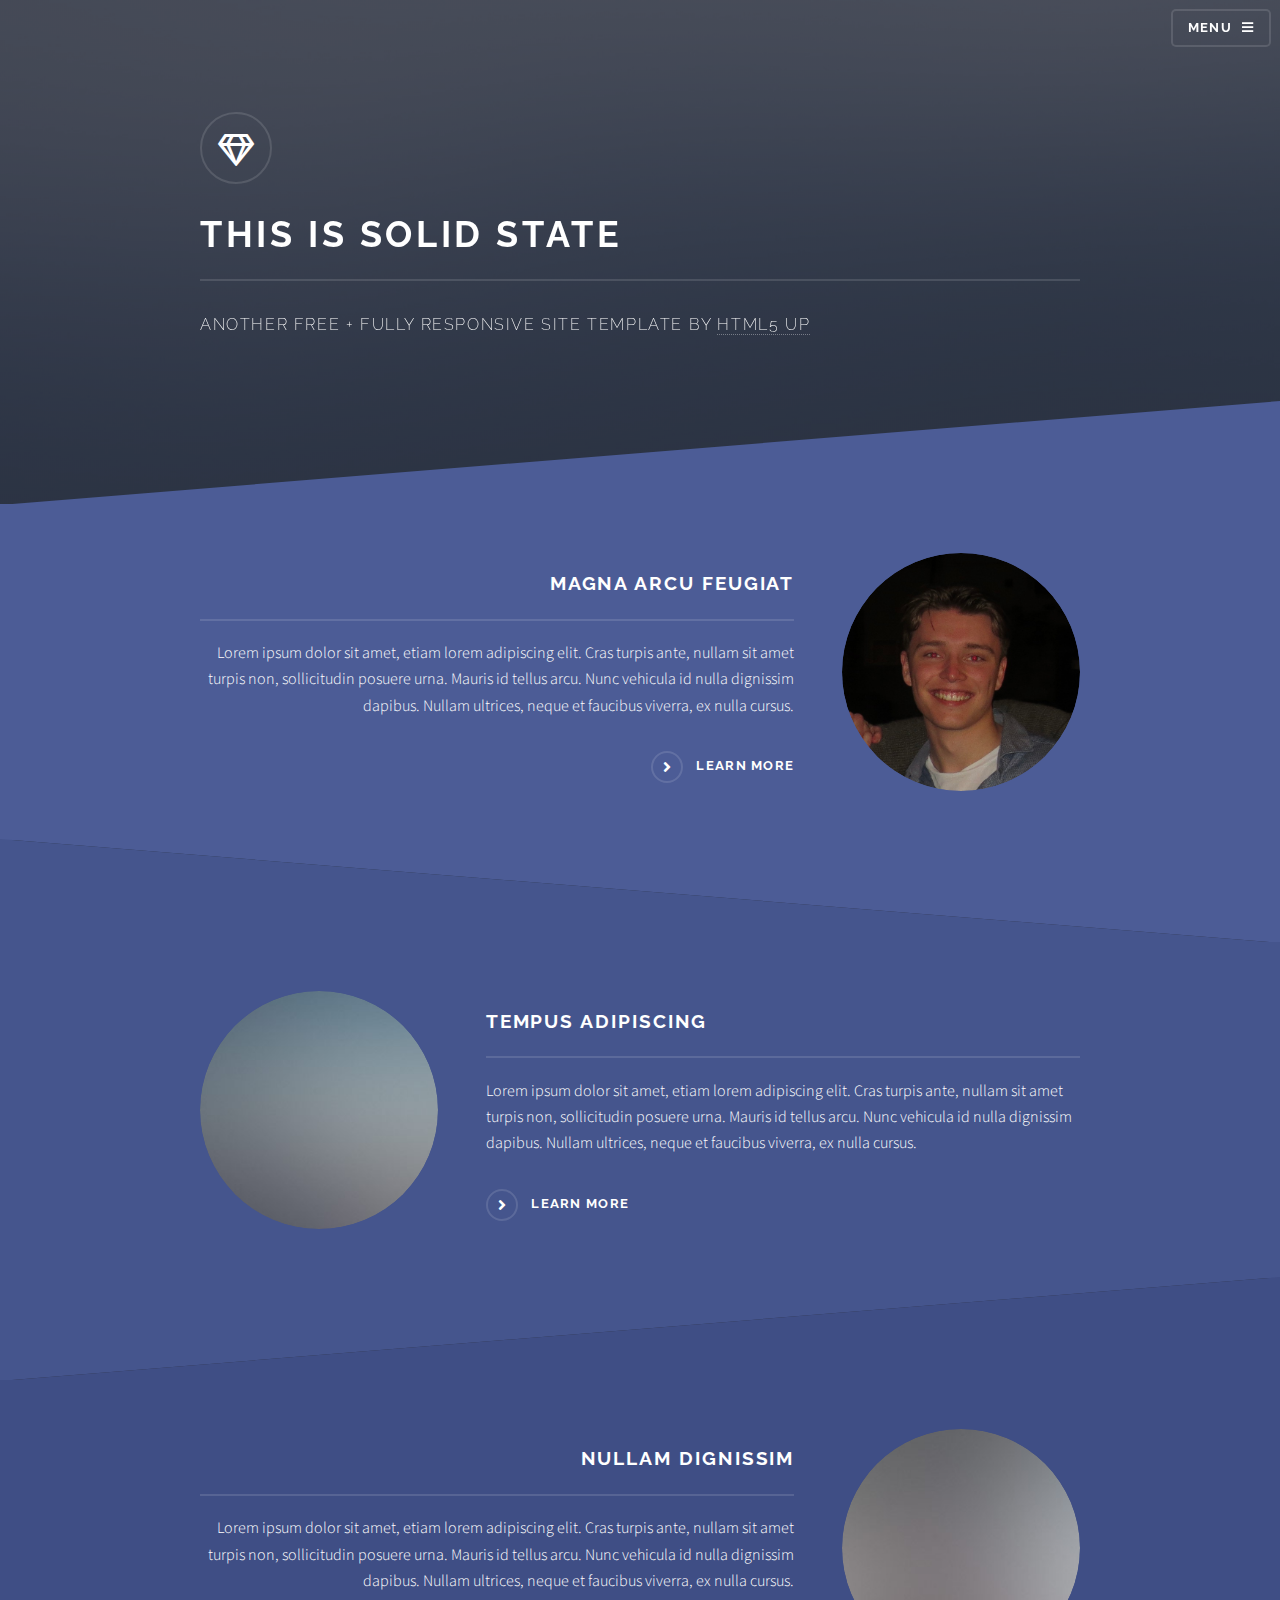
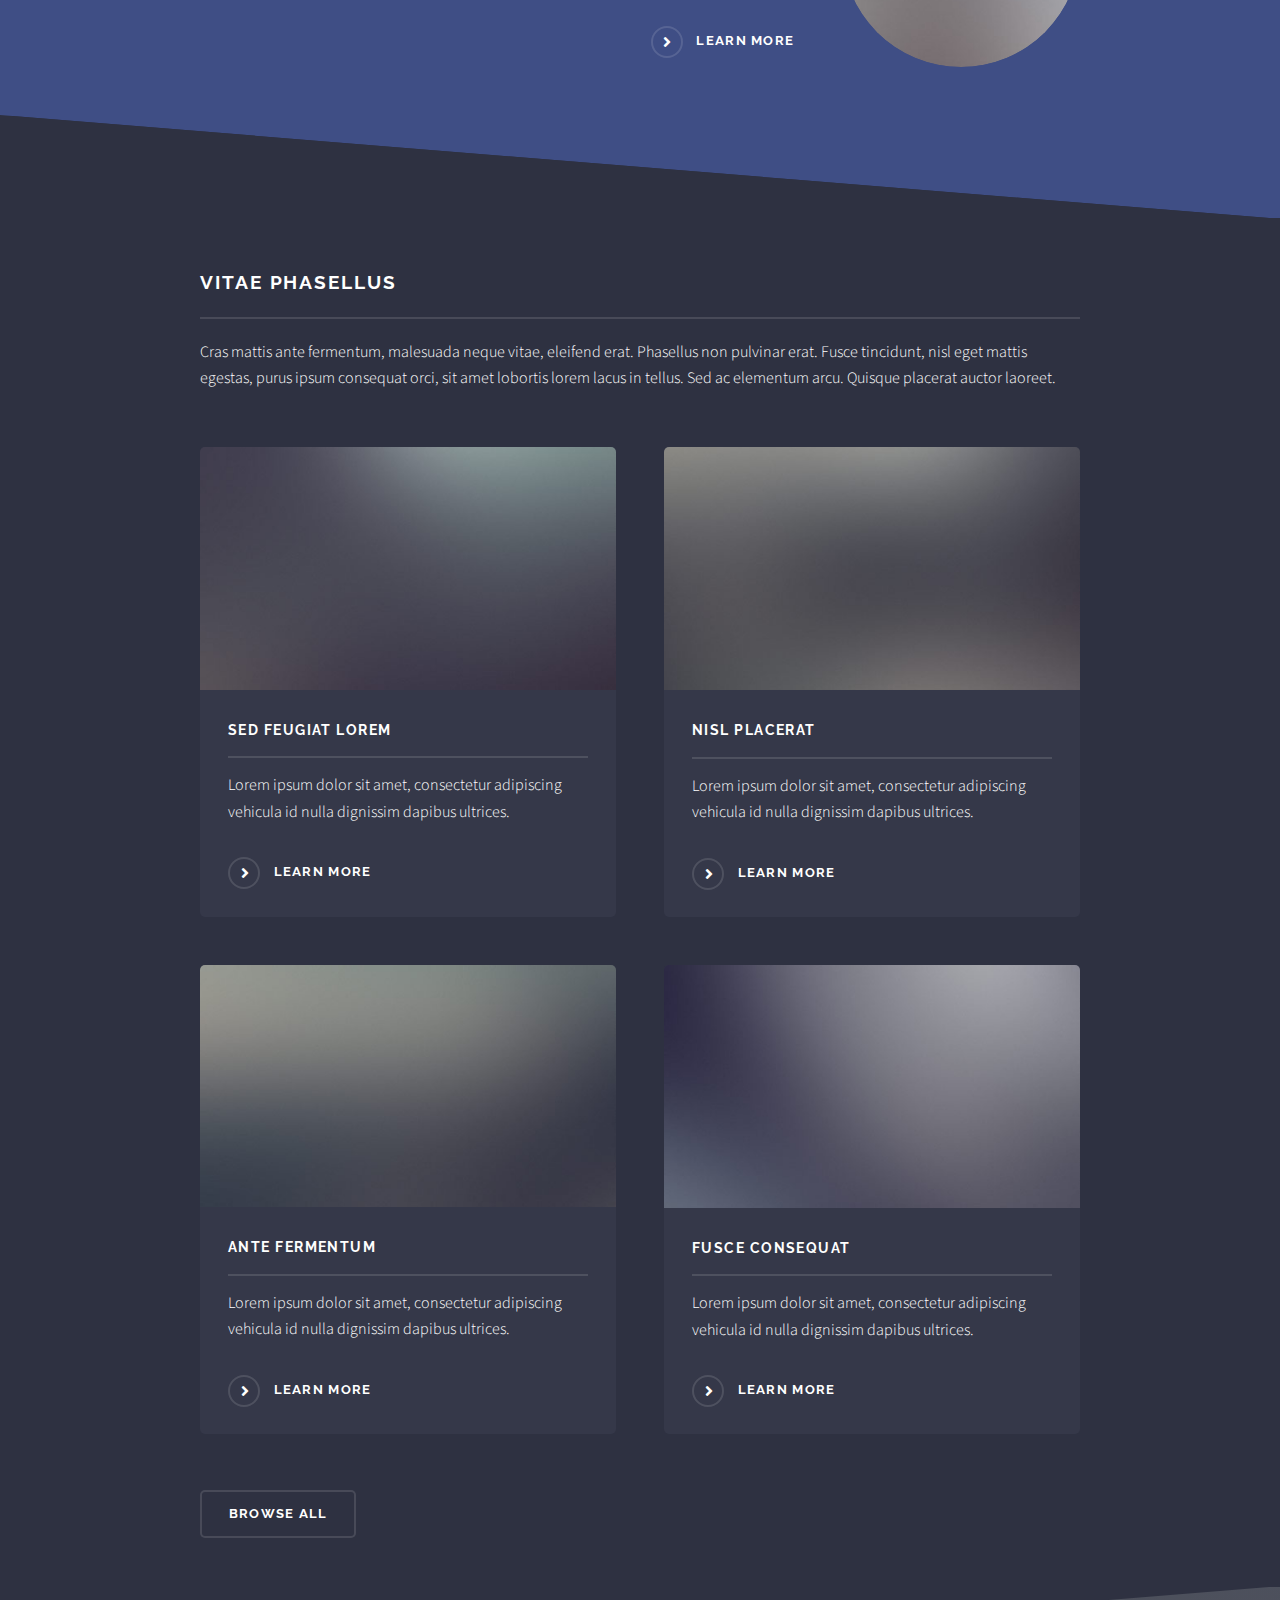
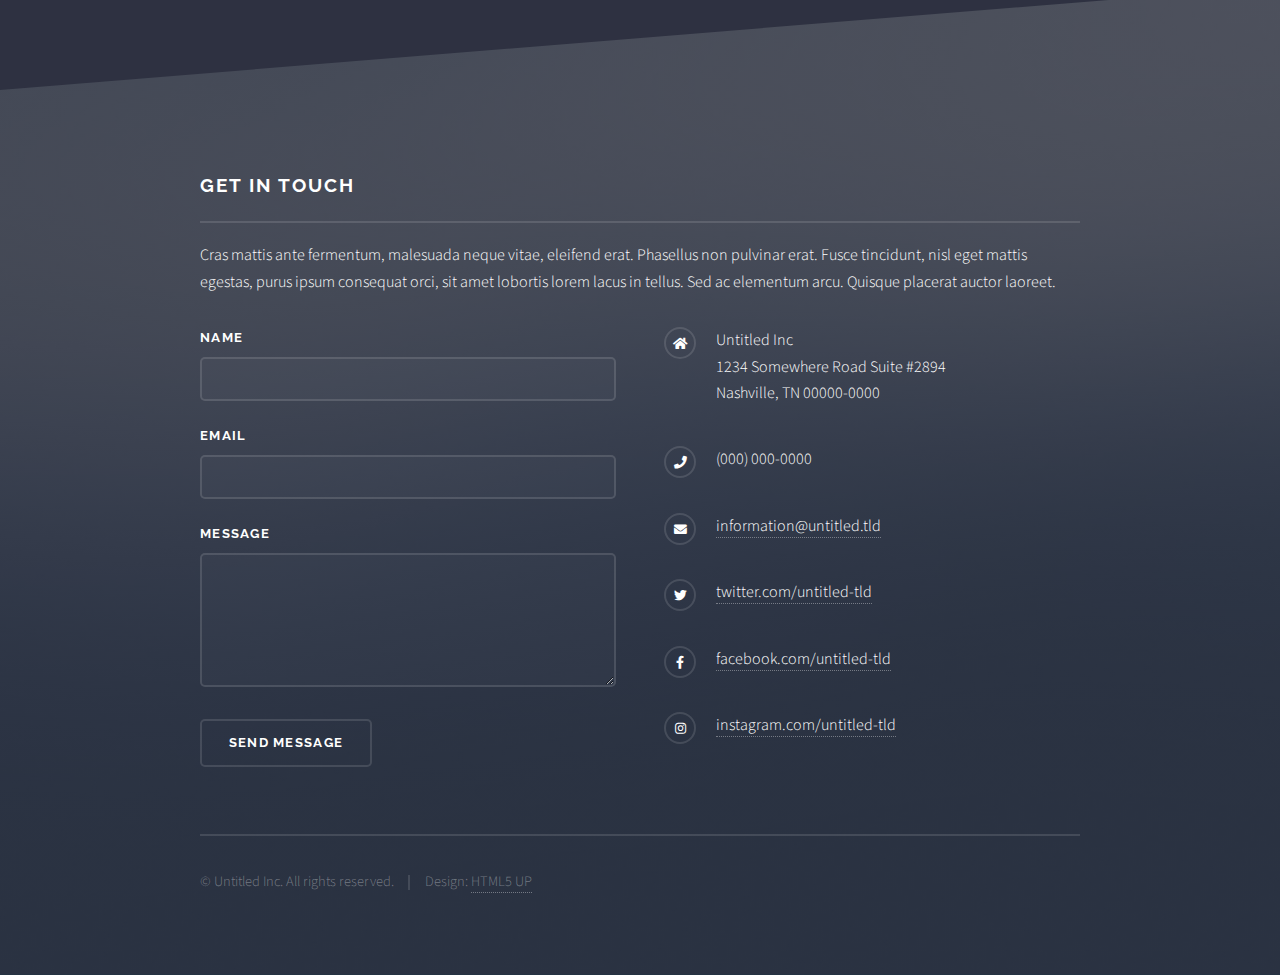
==== index.html @ ae00a033 "first commit" ====
<!DOCTYPE HTML>
<!--
	Solid State by HTML5 UP
	html5up.net | @ajlkn
	Free for personal and commercial use under the CCA 3.0 license (html5up.net/license)
-->
<html>
	<head>
		<title>Solid State by HTML5 UP</title>
		<meta charset="utf-8" />
		<meta name="viewport" content="width=device-width, initial-scale=1, user-scalable=no" />
		<link rel="stylesheet" href="assets/css/main.css" />
		<noscript><link rel="stylesheet" href="assets/css/noscript.css" /></noscript>
	</head>
	<body class="is-preload">

		<!-- Page Wrapper -->
			<div id="page-wrapper">

				<!-- Header -->
					<header id="header" class="alt">
						<h1><a href="index.html">Solid State</a></h1>
						<nav>
							<a href="#menu">Menu</a>
						</nav>
					</header>

				<!-- Menu -->
					<nav id="menu">
						<div class="inner">
							<h2>Menu</h2>
							<ul class="links">
								<li><a href="index.html">Home</a></li>
								<li><a href="generic.html">Generic</a></li>
								<li><a href="elements.html">Elements</a></li>
								<li><a href="#">Log In</a></li>
								<li><a href="#">Sign Up</a></li>
							</ul>
							<a href="#" class="close">Close</a>
						</div>
					</nav>

				<!-- Banner -->
					<section id="banner">
						<div class="inner">
							<div class="logo"><span class="icon fa-gem"></span></div>
							<h2>This is Solid State</h2>
							<p>Another free + fully responsive site template by <a href="http://html5up.net">HTML5 UP</a></p>
						</div>
					</section>

				<!-- Wrapper -->
					<section id="wrapper">

						<!-- One -->
							<section id="one" class="wrapper spotlight style1">
								<div class="inner">
									<a href="#" class="image"><img src="images/pic01.jpg" alt="" /></a>
									<div class="content">
										<h2 class="major">Magna arcu feugiat</h2>
										<p>Lorem ipsum dolor sit amet, etiam lorem adipiscing elit. Cras turpis ante, nullam sit amet turpis non, sollicitudin posuere urna. Mauris id tellus arcu. Nunc vehicula id nulla dignissim dapibus. Nullam ultrices, neque et faucibus viverra, ex nulla cursus.</p>
										<a href="#" class="special">Learn more</a>
									</div>
								</div>
							</section>

						<!-- Two -->
							<section id="two" class="wrapper alt spotlight style2">
								<div class="inner">
									<a href="#" class="image"><img src="images/pic02.jpg" alt="" /></a>
									<div class="content">
										<h2 class="major">Tempus adipiscing</h2>
										<p>Lorem ipsum dolor sit amet, etiam lorem adipiscing elit. Cras turpis ante, nullam sit amet turpis non, sollicitudin posuere urna. Mauris id tellus arcu. Nunc vehicula id nulla dignissim dapibus. Nullam ultrices, neque et faucibus viverra, ex nulla cursus.</p>
										<a href="#" class="special">Learn more</a>
									</div>
								</div>
							</section>

						<!-- Three -->
							<section id="three" class="wrapper spotlight style3">
								<div class="inner">
									<a href="#" class="image"><img src="images/pic03.jpg" alt="" /></a>
									<div class="content">
										<h2 class="major">Nullam dignissim</h2>
										<p>Lorem ipsum dolor sit amet, etiam lorem adipiscing elit. Cras turpis ante, nullam sit amet turpis non, sollicitudin posuere urna. Mauris id tellus arcu. Nunc vehicula id nulla dignissim dapibus. Nullam ultrices, neque et faucibus viverra, ex nulla cursus.</p>
										<a href="#" class="special">Learn more</a>
									</div>
								</div>
							</section>

						<!-- Four -->
							<section id="four" class="wrapper alt style1">
								<div class="inner">
									<h2 class="major">Vitae phasellus</h2>
									<p>Cras mattis ante fermentum, malesuada neque vitae, eleifend erat. Phasellus non pulvinar erat. Fusce tincidunt, nisl eget mattis egestas, purus ipsum consequat orci, sit amet lobortis lorem lacus in tellus. Sed ac elementum arcu. Quisque placerat auctor laoreet.</p>
									<section class="features">
										<article>
											<a href="#" class="image"><img src="images/pic04.jpg" alt="" /></a>
											<h3 class="major">Sed feugiat lorem</h3>
											<p>Lorem ipsum dolor sit amet, consectetur adipiscing vehicula id nulla dignissim dapibus ultrices.</p>
											<a href="#" class="special">Learn more</a>
										</article>
										<article>
											<a href="#" class="image"><img src="images/pic05.jpg" alt="" /></a>
											<h3 class="major">Nisl placerat</h3>
											<p>Lorem ipsum dolor sit amet, consectetur adipiscing vehicula id nulla dignissim dapibus ultrices.</p>
											<a href="#" class="special">Learn more</a>
										</article>
										<article>
											<a href="#" class="image"><img src="images/pic06.jpg" alt="" /></a>
											<h3 class="major">Ante fermentum</h3>
											<p>Lorem ipsum dolor sit amet, consectetur adipiscing vehicula id nulla dignissim dapibus ultrices.</p>
											<a href="#" class="special">Learn more</a>
										</article>
										<article>
											<a href="#" class="image"><img src="images/pic07.jpg" alt="" /></a>
											<h3 class="major">Fusce consequat</h3>
											<p>Lorem ipsum dolor sit amet, consectetur adipiscing vehicula id nulla dignissim dapibus ultrices.</p>
											<a href="#" class="special">Learn more</a>
										</article>
									</section>
									<ul class="actions">
										<li><a href="#" class="button">Browse All</a></li>
									</ul>
								</div>
							</section>

					</section>

				<!-- Footer -->
					<section id="footer">
						<div class="inner">
							<h2 class="major">Get in touch</h2>
							<p>Cras mattis ante fermentum, malesuada neque vitae, eleifend erat. Phasellus non pulvinar erat. Fusce tincidunt, nisl eget mattis egestas, purus ipsum consequat orci, sit amet lobortis lorem lacus in tellus. Sed ac elementum arcu. Quisque placerat auctor laoreet.</p>
							<form method="post" action="#">
								<div class="fields">
									<div class="field">
										<label for="name">Name</label>
										<input type="text" name="name" id="name" />
									</div>
									<div class="field">
										<label for="email">Email</label>
										<input type="email" name="email" id="email" />
									</div>
									<div class="field">
										<label for="message">Message</label>
										<textarea name="message" id="message" rows="4"></textarea>
									</div>
								</div>
								<ul class="actions">
									<li><input type="submit" value="Send Message" /></li>
								</ul>
							</form>
							<ul class="contact">
								<li class="icon solid fa-home">
									Untitled Inc<br />
									1234 Somewhere Road Suite #2894<br />
									Nashville, TN 00000-0000
								</li>
								<li class="icon solid fa-phone">(000) 000-0000</li>
								<li class="icon solid fa-envelope"><a href="#">information@untitled.tld</a></li>
								<li class="icon brands fa-twitter"><a href="#">twitter.com/untitled-tld</a></li>
								<li class="icon brands fa-facebook-f"><a href="#">facebook.com/untitled-tld</a></li>
								<li class="icon brands fa-instagram"><a href="#">instagram.com/untitled-tld</a></li>
							</ul>
							<ul class="copyright">
								<li>&copy; Untitled Inc. All rights reserved.</li><li>Design: <a href="http://html5up.net">HTML5 UP</a></li>
							</ul>
						</div>
					</section>

			</div>

		<!-- Scripts -->
			<script src="assets/js/jquery.min.js"></script>
			<script src="assets/js/jquery.scrollex.min.js"></script>
			<script src="assets/js/browser.min.js"></script>
			<script src="assets/js/breakpoints.min.js"></script>
			<script src="assets/js/util.js"></script>
			<script src="assets/js/main.js"></script>

	</body>
</html>
---- assets/css/main.css ----
@import url(fontawesome-all.min.css);
@import url("https://fonts.googleapis.com/css?family=Raleway:200,700|Source+Sans+Pro:300,600,300italic,600italic");

/*
	Solid State by HTML5 UP
	html5up.net | @ajlkn
	Free for personal and commercial use under the CCA 3.0 license (html5up.net/license)
*/

html, body, div, span, applet, object,
iframe, h1, h2, h3, h4, h5, h6, p, blockquote,
pre, a, abbr, acronym, address, big, cite,
code, del, dfn, em, img, ins, kbd, q, s, samp,
small, strike, strong, sub, sup, tt, var, b,
u, i, center, dl, dt, dd, ol, ul, li, fieldset,
form, label, legend, table, caption, tbody,
tfoot, thead, tr, th, td, article, aside,
canvas, details, embed, figure, figcaption,
footer, header, hgroup, menu, nav, output, ruby,
section, summary, time, mark, audio, video {
	margin: 0;
	padding: 0;
	border: 0;
	font-size: 100%;
	font: inherit;
	vertical-align: baseline;}

article, aside, details, figcaption, figure,
footer, header, hgroup, menu, nav, section {
	display: block;}

body {
	line-height: 1;
}

ol, ul {
	list-style: none;
}

blockquote, q {
	quotes: none;
}

	blockquote:before, blockquote:after, q:before, q:after {
		content: '';
		content: none;
	}

table {
	border-collapse: collapse;
	border-spacing: 0;
}

body {
	-webkit-text-size-adjust: none;
}

mark {
	background-color: transparent;
	color: inherit;
}

input::-moz-focus-inner {
	border: 0;
	padding: 0;
}

input, select, textarea {
	-moz-appearance: none;
	-webkit-appearance: none;
	-ms-appearance: none;
	appearance: none;
}

/* Basic */

	@-ms-viewport {
		width: device-width;
	}

	body {
		-ms-overflow-style: scrollbar;
	}

	@media screen and (max-width: 480px) {

		html, body {
			min-width: 320px;
		}

	}

	html {
		box-sizing: border-box;
	}

	*, *:before, *:after {
		box-sizing: inherit;
	}

	body {
		background-color: #2e3141;
		background-image: linear-gradient(to top, rgba(46, 49, 65, 0.8), rgba(46, 49, 65, 0.8)), url("../../images/bg.jpg");
		background-size: auto, cover;
		background-attachment: fixed, fixed;
		background-position: center, center;
	}

		body.is-preload *, body.is-preload *:before, body.is-preload *:after {
			-moz-animation: none !important;
			-webkit-animation: none !important;
			-ms-animation: none !important;
			animation: none !important;
			-moz-transition: none !important;
			-webkit-transition: none !important;
			-ms-transition: none !important;
			transition: none !important;
		}

/* Type */

	body, input, select, textarea {
		color: #ffffff;
		font-family: "Source Sans Pro", Helvetica, sans-serif;
		font-size: 16.5pt;
		font-weight: 300;
		line-height: 1.65;
	}

		@media screen and (max-width: 1680px) {

			body, input, select, textarea {
				font-size: 13pt;
			}

		}

		@media screen and (max-width: 1280px) {

			body, input, select, textarea {
				font-size: 12pt;
			}

		}

		@media screen and (max-width: 980px) {

			body, input, select, textarea {
				font-size: 12pt;
			}

		}

		@media screen and (max-width: 736px) {

			body, input, select, textarea {
				font-size: 12pt;
			}

		}

		@media screen and (max-width: 480px) {

			body, input, select, textarea {
				font-size: 12pt;
			}

		}

	a {
		-moz-transition: color 0.2s ease-in-out, border-bottom-color 0.2s ease-in-out;
		-webkit-transition: color 0.2s ease-in-out, border-bottom-color 0.2s ease-in-out;
		-ms-transition: color 0.2s ease-in-out, border-bottom-color 0.2s ease-in-out;
		transition: color 0.2s ease-in-out, border-bottom-color 0.2s ease-in-out;
		border-bottom: dotted 1px rgba(255, 255, 255, 0.35);
		color: #ffffff;
		text-decoration: none;
	}

		a:hover {
			border-bottom-color: transparent;
			color: #ffffff !important;
		}

		a.special:not(.button) {
			text-decoration: none;
			border-bottom: 0;
			display: block;
			font-family: Raleway, Helvetica, sans-serif;
			font-size: 0.8em;
			font-weight: 700;
			letter-spacing: 0.1em;
			margin: 0 0 2em 0;
			text-transform: uppercase;
		}

			a.special:not(.button):before {
				-moz-osx-font-smoothing: grayscale;
				-webkit-font-smoothing: antialiased;
				display: inline-block;
				font-style: normal;
				font-variant: normal;
				text-rendering: auto;
				line-height: 1;
				text-transform: none !important;
				font-family: 'Font Awesome 5 Free';
				font-weight: 900;
			}

			a.special:not(.button):before {
				-moz-transition: background-color 0.2s ease-in-out;
				-webkit-transition: background-color 0.2s ease-in-out;
				-ms-transition: background-color 0.2s ease-in-out;
				transition: background-color 0.2s ease-in-out;
				border-radius: 100%;
				border: solid 2px rgba(255, 255, 255, 0.125);
				content: '\f105';
				display: inline-block;
				font-size: 1.25em;
				height: 2em;
				line-height: 1.75em;
				margin-right: 0.85em;
				text-align: center;
				text-indent: 0.15em;
				vertical-align: middle;
				width: 2em;
			}

			a.special:not(.button):hover:before {
				background-color: rgba(255, 255, 255, 0.025);
			}

			a.special:not(.button):active:before {
				background-color: rgba(255, 255, 255, 0.075);
			}

	strong, b {
		color: #ffffff;
		font-weight: 600;
	}

	em, i {
		font-style: italic;
	}

	p {
		margin: 0 0 2em 0;
	}

	h1, h2, h3, h4, h5, h6 {
		color: #ffffff;
		font-family: Raleway, Helvetica, sans-serif;
		font-weight: 700;
		letter-spacing: 0.1em;
		margin: 0 0 1em 0;
		text-transform: uppercase;
	}

		h1 a, h2 a, h3 a, h4 a, h5 a, h6 a {
			color: inherit;
			text-decoration: none;
			border-bottom: 0;
		}

		h1 span, h2 span, h3 span, h4 span, h5 span, h6 span {
			font-weight: 200;
		}

		h1.major, h2.major, h3.major, h4.major, h5.major, h6.major {
			padding-bottom: 1em;
			border-bottom: solid 2px rgba(255, 255, 255, 0.125);
		}

	h2 {
		font-size: 1.2em;
	}

	h3 {
		font-size: 0.9em;
	}

	h4 {
		font-size: 0.7em;
	}

	h5 {
		font-size: 0.7em;
	}

	h6 {
		font-size: 0.7em;
	}

	@media screen and (max-width: 736px) {

		h2 {
			font-size: 1em;
		}

		h3 {
			font-size: 0.8em;
		}

	}

	sub {
		font-size: 0.8em;
		position: relative;
		top: 0.5em;
	}

	sup {
		font-size: 0.8em;
		position: relative;
		top: -0.5em;
	}

	blockquote {
		border-left: solid 4px rgba(255, 255, 255, 0.125);
		font-style: italic;
		margin: 0 0 2em 0;
		padding: 0.5em 0 0.5em 2em;
	}

	code {
		background: rgba(255, 255, 255, 0.025);
		border-radius: 5px;
		border: solid 2px rgba(255, 255, 255, 0.125);
		font-family: "Courier New", monospace;
		font-size: 0.9em;
		margin: 0 0.25em;
		padding: 0.25em 0.65em;
	}

	pre {
		-webkit-overflow-scrolling: touch;
		font-family: "Courier New", monospace;
		font-size: 0.9em;
		margin: 0 0 2em 0;
	}

		pre code {
			display: block;
			line-height: 1.75em;
			padding: 1em 1.5em;
			overflow-x: auto;
		}

	hr {
		border: 0;
		border-bottom: solid 2px rgba(255, 255, 255, 0.125);
		margin: 2.5em 0;
	}

		hr.major {
			margin: 4em 0;
		}

	.align-left {
		text-align: left;
	}

	.align-center {
		text-align: center;
	}

	.align-right {
		text-align: right;
	}

/* Row */

	.row {
		display: flex;
		flex-wrap: wrap;
		box-sizing: border-box;
		align-items: stretch;
	}

		.row > * {
			box-sizing: border-box;
		}

		.row.gtr-uniform > * > :last-child {
			margin-bottom: 0;
		}

		.row.aln-left {
			justify-content: flex-start;
		}

		.row.aln-center {
			justify-content: center;
		}

		.row.aln-right {
			justify-content: flex-end;
		}

		.row.aln-top {
			align-items: flex-start;
		}

		.row.aln-middle {
			align-items: center;
		}

		.row.aln-bottom {
			align-items: flex-end;
		}

		.row > .imp {
			order: -1;
		}

		.row > .col-1 {
			width: 8.33333%;
		}

		.row > .off-1 {
			margin-left: 8.33333%;
		}

		.row > .col-2 {
			width: 16.66667%;
		}

		.row > .off-2 {
			margin-left: 16.66667%;
		}

		.row > .col-3 {
			width: 25%;
		}

		.row > .off-3 {
			margin-left: 25%;
		}

		.row > .col-4 {
			width: 33.33333%;
		}

		.row > .off-4 {
			margin-left: 33.33333%;
		}

		.row > .col-5 {
			width: 41.66667%;
		}

		.row > .off-5 {
			margin-left: 41.66667%;
		}

		.row > .col-6 {
			width: 50%;
		}

		.row > .off-6 {
			margin-left: 50%;
		}

		.row > .col-7 {
			width: 58.33333%;
		}

		.row > .off-7 {
			margin-left: 58.33333%;
		}

		.row > .col-8 {
			width: 66.66667%;
		}

		.row > .off-8 {
			margin-left: 66.66667%;
		}

		.row > .col-9 {
			width: 75%;
		}

		.row > .off-9 {
			margin-left: 75%;
		}

		.row > .col-10 {
			width: 83.33333%;
		}

		.row > .off-10 {
			margin-left: 83.33333%;
		}

		.row > .col-11 {
			width: 91.66667%;
		}

		.row > .off-11 {
			margin-left: 91.66667%;
		}

		.row > .col-12 {
			width: 100%;
		}

		.row > .off-12 {
			margin-left: 100%;
		}

		.row.gtr-0 {
			margin-top: 0;
			margin-left: 0em;
		}

			.row.gtr-0 > * {
				padding: 0 0 0 0em;
			}

			.row.gtr-0.gtr-uniform {
				margin-top: 0em;
			}

				.row.gtr-0.gtr-uniform > * {
					padding-top: 0em;
				}

		.row.gtr-25 {
			margin-top: 0;
			margin-left: -0.4375em;
		}

			.row.gtr-25 > * {
				padding: 0 0 0 0.4375em;
			}

			.row.gtr-25.gtr-uniform {
				margin-top: -0.4375em;
			}

				.row.gtr-25.gtr-uniform > * {
					padding-top: 0.4375em;
				}

		.row.gtr-50 {
			margin-top: 0;
			margin-left: -0.875em;
		}

			.row.gtr-50 > * {
				padding: 0 0 0 0.875em;
			}

			.row.gtr-50.gtr-uniform {
				margin-top: -0.875em;
			}

				.row.gtr-50.gtr-uniform > * {
					padding-top: 0.875em;
				}

		.row {
			margin-top: 0;
			margin-left: -1.75em;
		}

			.row > * {
				padding: 0 0 0 1.75em;
			}

			.row.gtr-uniform {
				margin-top: -1.75em;
			}

				.row.gtr-uniform > * {
					padding-top: 1.75em;
				}

		.row.gtr-150 {
			margin-top: 0;
			margin-left: -2.625em;
		}

			.row.gtr-150 > * {
				padding: 0 0 0 2.625em;
			}

			.row.gtr-150.gtr-uniform {
				margin-top: -2.625em;
			}

				.row.gtr-150.gtr-uniform > * {
					padding-top: 2.625em;
				}

		.row.gtr-200 {
			margin-top: 0;
			margin-left: -3.5em;
		}

			.row.gtr-200 > * {
				padding: 0 0 0 3.5em;
			}

			.row.gtr-200.gtr-uniform {
				margin-top: -3.5em;
			}

				.row.gtr-200.gtr-uniform > * {
					padding-top: 3.5em;
				}

		@media screen and (max-width: 1680px) {

			.row {
				display: flex;
				flex-wrap: wrap;
				box-sizing: border-box;
				align-items: stretch;
			}

				.row > * {
					box-sizing: border-box;
				}

				.row.gtr-uniform > * > :last-child {
					margin-bottom: 0;
				}

				.row.aln-left {
					justify-content: flex-start;
				}

				.row.aln-center {
					justify-content: center;
				}

				.row.aln-right {
					justify-content: flex-end;
				}

				.row.aln-top {
					align-items: flex-start;
				}

				.row.aln-middle {
					align-items: center;
				}

				.row.aln-bottom {
					align-items: flex-end;
				}

				.row > .imp-xlarge {
					order: -1;
				}

				.row > .col-1-xlarge {
					width: 8.33333%;
				}

				.row > .off-1-xlarge {
					margin-left: 8.33333%;
				}

				.row > .col-2-xlarge {
					width: 16.66667%;
				}

				.row > .off-2-xlarge {
					margin-left: 16.66667%;
				}

				.row > .col-3-xlarge {
					width: 25%;
				}

				.row > .off-3-xlarge {
					margin-left: 25%;
				}

				.row > .col-4-xlarge {
					width: 33.33333%;
				}

				.row > .off-4-xlarge {
					margin-left: 33.33333%;
				}

				.row > .col-5-xlarge {
					width: 41.66667%;
				}

				.row > .off-5-xlarge {
					margin-left: 41.66667%;
				}

				.row > .col-6-xlarge {
					width: 50%;
				}

				.row > .off-6-xlarge {
					margin-left: 50%;
				}

				.row > .col-7-xlarge {
					width: 58.33333%;
				}

				.row > .off-7-xlarge {
					margin-left: 58.33333%;
				}

				.row > .col-8-xlarge {
					width: 66.66667%;
				}

				.row > .off-8-xlarge {
					margin-left: 66.66667%;
				}

				.row > .col-9-xlarge {
					width: 75%;
				}

				.row > .off-9-xlarge {
					margin-left: 75%;
				}

				.row > .col-10-xlarge {
					width: 83.33333%;
				}

				.row > .off-10-xlarge {
					margin-left: 83.33333%;
				}

				.row > .col-11-xlarge {
					width: 91.66667%;
				}

				.row > .off-11-xlarge {
					margin-left: 91.66667%;
				}

				.row > .col-12-xlarge {
					width: 100%;
				}

				.row > .off-12-xlarge {
					margin-left: 100%;
				}

				.row.gtr-0 {
					margin-top: 0;
					margin-left: 0em;
				}

					.row.gtr-0 > * {
						padding: 0 0 0 0em;
					}

					.row.gtr-0.gtr-uniform {
						margin-top: 0em;
					}

						.row.gtr-0.gtr-uniform > * {
							padding-top: 0em;
						}

				.row.gtr-25 {
					margin-top: 0;
					margin-left: -0.4375em;
				}

					.row.gtr-25 > * {
						padding: 0 0 0 0.4375em;
					}

					.row.gtr-25.gtr-uniform {
						margin-top: -0.4375em;
					}

						.row.gtr-25.gtr-uniform > * {
							padding-top: 0.4375em;
						}

				.row.gtr-50 {
					margin-top: 0;
					margin-left: -0.875em;
				}

					.row.gtr-50 > * {
						padding: 0 0 0 0.875em;
					}

					.row.gtr-50.gtr-uniform {
						margin-top: -0.875em;
					}

						.row.gtr-50.gtr-uniform > * {
							padding-top: 0.875em;
						}

				.row {
					margin-top: 0;
					margin-left: -1.75em;
				}

					.row > * {
						padding: 0 0 0 1.75em;
					}

					.row.gtr-uniform {
						margin-top: -1.75em;
					}

						.row.gtr-uniform > * {
							padding-top: 1.75em;
						}

				.row.gtr-150 {
					margin-top: 0;
					margin-left: -2.625em;
				}

					.row.gtr-150 > * {
						padding: 0 0 0 2.625em;
					}

					.row.gtr-150.gtr-uniform {
						margin-top: -2.625em;
					}

						.row.gtr-150.gtr-uniform > * {
							padding-top: 2.625em;
						}

				.row.gtr-200 {
					margin-top: 0;
					margin-left: -3.5em;
				}

					.row.gtr-200 > * {
						padding: 0 0 0 3.5em;
					}

					.row.gtr-200.gtr-uniform {
						margin-top: -3.5em;
					}

						.row.gtr-200.gtr-uniform > * {
							padding-top: 3.5em;
						}

		}

		@media screen and (max-width: 1280px) {

			.row {
				display: flex;
				flex-wrap: wrap;
				box-sizing: border-box;
				align-items: stretch;
			}

				.row > * {
					box-sizing: border-box;
				}

				.row.gtr-uniform > * > :last-child {
					margin-bottom: 0;
				}

				.row.aln-left {
					justify-content: flex-start;
				}

				.row.aln-center {
					justify-content: center;
				}

				.row.aln-right {
					justify-content: flex-end;
				}

				.row.aln-top {
					align-items: flex-start;
				}

				.row.aln-middle {
					align-items: center;
				}

				.row.aln-bottom {
					align-items: flex-end;
				}

				.row > .imp-large {
					order: -1;
				}

				.row > .col-1-large {
					width: 8.33333%;
				}

				.row > .off-1-large {
					margin-left: 8.33333%;
				}

				.row > .col-2-large {
					width: 16.66667%;
				}

				.row > .off-2-large {
					margin-left: 16.66667%;
				}

				.row > .col-3-large {
					width: 25%;
				}

				.row > .off-3-large {
					margin-left: 25%;
				}

				.row > .col-4-large {
					width: 33.33333%;
				}

				.row > .off-4-large {
					margin-left: 33.33333%;
				}

				.row > .col-5-large {
					width: 41.66667%;
				}

				.row > .off-5-large {
					margin-left: 41.66667%;
				}

				.row > .col-6-large {
					width: 50%;
				}

				.row > .off-6-large {
					margin-left: 50%;
				}

				.row > .col-7-large {
					width: 58.33333%;
				}

				.row > .off-7-large {
					margin-left: 58.33333%;
				}

				.row > .col-8-large {
					width: 66.66667%;
				}

				.row > .off-8-large {
					margin-left: 66.66667%;
				}

				.row > .col-9-large {
					width: 75%;
				}

				.row > .off-9-large {
					margin-left: 75%;
				}

				.row > .col-10-large {
					width: 83.33333%;
				}

				.row > .off-10-large {
					margin-left: 83.33333%;
				}

				.row > .col-11-large {
					width: 91.66667%;
				}

				.row > .off-11-large {
					margin-left: 91.66667%;
				}

				.row > .col-12-large {
					width: 100%;
				}

				.row > .off-12-large {
					margin-left: 100%;
				}

				.row.gtr-0 {
					margin-top: 0;
					margin-left: 0em;
				}

					.row.gtr-0 > * {
						padding: 0 0 0 0em;
					}

					.row.gtr-0.gtr-uniform {
						margin-top: 0em;
					}

						.row.gtr-0.gtr-uniform > * {
							padding-top: 0em;
						}

				.row.gtr-25 {
					margin-top: 0;
					margin-left: -0.4375em;
				}

					.row.gtr-25 > * {
						padding: 0 0 0 0.4375em;
					}

					.row.gtr-25.gtr-uniform {
						margin-top: -0.4375em;
					}

						.row.gtr-25.gtr-uniform > * {
							padding-top: 0.4375em;
						}

				.row.gtr-50 {
					margin-top: 0;
					margin-left: -0.875em;
				}

					.row.gtr-50 > * {
						padding: 0 0 0 0.875em;
					}

					.row.gtr-50.gtr-uniform {
						margin-top: -0.875em;
					}

						.row.gtr-50.gtr-uniform > * {
							padding-top: 0.875em;
						}

				.row {
					margin-top: 0;
					margin-left: -1.75em;
				}

					.row > * {
						padding: 0 0 0 1.75em;
					}

					.row.gtr-uniform {
						margin-top: -1.75em;
					}

						.row.gtr-uniform > * {
							padding-top: 1.75em;
						}

				.row.gtr-150 {
					margin-top: 0;
					margin-left: -2.625em;
				}

					.row.gtr-150 > * {
						padding: 0 0 0 2.625em;
					}

					.row.gtr-150.gtr-uniform {
						margin-top: -2.625em;
					}

						.row.gtr-150.gtr-uniform > * {
							padding-top: 2.625em;
						}

				.row.gtr-200 {
					margin-top: 0;
					margin-left: -3.5em;
				}

					.row.gtr-200 > * {
						padding: 0 0 0 3.5em;
					}

					.row.gtr-200.gtr-uniform {
						margin-top: -3.5em;
					}

						.row.gtr-200.gtr-uniform > * {
							padding-top: 3.5em;
						}

		}

		@media screen and (max-width: 980px) {

			.row {
				display: flex;
				flex-wrap: wrap;
				box-sizing: border-box;
				align-items: stretch;
			}

				.row > * {
					box-sizing: border-box;
				}

				.row.gtr-uniform > * > :last-child {
					margin-bottom: 0;
				}

				.row.aln-left {
					justify-content: flex-start;
				}

				.row.aln-center {
					justify-content: center;
				}

				.row.aln-right {
					justify-content: flex-end;
				}

				.row.aln-top {
					align-items: flex-start;
				}

				.row.aln-middle {
					align-items: center;
				}

				.row.aln-bottom {
					align-items: flex-end;
				}

				.row > .imp-medium {
					order: -1;
				}

				.row > .col-1-medium {
					width: 8.33333%;
				}

				.row > .off-1-medium {
					margin-left: 8.33333%;
				}

				.row > .col-2-medium {
					width: 16.66667%;
				}

				.row > .off-2-medium {
					margin-left: 16.66667%;
				}

				.row > .col-3-medium {
					width: 25%;
				}

				.row > .off-3-medium {
					margin-left: 25%;
				}

				.row > .col-4-medium {
					width: 33.33333%;
				}

				.row > .off-4-medium {
					margin-left: 33.33333%;
				}

				.row > .col-5-medium {
					width: 41.66667%;
				}

				.row > .off-5-medium {
					margin-left: 41.66667%;
				}

				.row > .col-6-medium {
					width: 50%;
				}

				.row > .off-6-medium {
					margin-left: 50%;
				}

				.row > .col-7-medium {
					width: 58.33333%;
				}

				.row > .off-7-medium {
					margin-left: 58.33333%;
				}

				.row > .col-8-medium {
					width: 66.66667%;
				}

				.row > .off-8-medium {
					margin-left: 66.66667%;
				}

				.row > .col-9-medium {
					width: 75%;
				}

				.row > .off-9-medium {
					margin-left: 75%;
				}

				.row > .col-10-medium {
					width: 83.33333%;
				}

				.row > .off-10-medium {
					margin-left: 83.33333%;
				}

				.row > .col-11-medium {
					width: 91.66667%;
				}

				.row > .off-11-medium {
					margin-left: 91.66667%;
				}

				.row > .col-12-medium {
					width: 100%;
				}

				.row > .off-12-medium {
					margin-left: 100%;
				}

				.row.gtr-0 {
					margin-top: 0;
					margin-left: 0em;
				}

					.row.gtr-0 > * {
						padding: 0 0 0 0em;
					}

					.row.gtr-0.gtr-uniform {
						margin-top: 0em;
					}

						.row.gtr-0.gtr-uniform > * {
							padding-top: 0em;
						}

				.row.gtr-25 {
					margin-top: 0;
					margin-left: -0.4375em;
				}

					.row.gtr-25 > * {
						padding: 0 0 0 0.4375em;
					}

					.row.gtr-25.gtr-uniform {
						margin-top: -0.4375em;
					}

						.row.gtr-25.gtr-uniform > * {
							padding-top: 0.4375em;
						}

				.row.gtr-50 {
					margin-top: 0;
					margin-left: -0.875em;
				}

					.row.gtr-50 > * {
						padding: 0 0 0 0.875em;
					}

					.row.gtr-50.gtr-uniform {
						margin-top: -0.875em;
					}

						.row.gtr-50.gtr-uniform > * {
							padding-top: 0.875em;
						}

				.row {
					margin-top: 0;
					margin-left: -1.75em;
				}

					.row > * {
						padding: 0 0 0 1.75em;
					}

					.row.gtr-uniform {
						margin-top: -1.75em;
					}

						.row.gtr-uniform > * {
							padding-top: 1.75em;
						}

				.row.gtr-150 {
					margin-top: 0;
					margin-left: -2.625em;
				}

					.row.gtr-150 > * {
						padding: 0 0 0 2.625em;
					}

					.row.gtr-150.gtr-uniform {
						margin-top: -2.625em;
					}

						.row.gtr-150.gtr-uniform > * {
							padding-top: 2.625em;
						}

				.row.gtr-200 {
					margin-top: 0;
					margin-left: -3.5em;
				}

					.row.gtr-200 > * {
						padding: 0 0 0 3.5em;
					}

					.row.gtr-200.gtr-uniform {
						margin-top: -3.5em;
					}

						.row.gtr-200.gtr-uniform > * {
							padding-top: 3.5em;
						}

		}

		@media screen and (max-width: 736px) {

			.row {
				display: flex;
				flex-wrap: wrap;
				box-sizing: border-box;
				align-items: stretch;
			}

				.row > * {
					box-sizing: border-box;
				}

				.row.gtr-uniform > * > :last-child {
					margin-bottom: 0;
				}

				.row.aln-left {
					justify-content: flex-start;
				}

				.row.aln-center {
					justify-content: center;
				}

				.row.aln-right {
					justify-content: flex-end;
				}

				.row.aln-top {
					align-items: flex-start;
				}

				.row.aln-middle {
					align-items: center;
				}

				.row.aln-bottom {
					align-items: flex-end;
				}

				.row > .imp-small {
					order: -1;
				}

				.row > .col-1-small {
					width: 8.33333%;
				}

				.row > .off-1-small {
					margin-left: 8.33333%;
				}

				.row > .col-2-small {
					width: 16.66667%;
				}

				.row > .off-2-small {
					margin-left: 16.66667%;
				}

				.row > .col-3-small {
					width: 25%;
				}

				.row > .off-3-small {
					margin-left: 25%;
				}

				.row > .col-4-small {
					width: 33.33333%;
				}

				.row > .off-4-small {
					margin-left: 33.33333%;
				}

				.row > .col-5-small {
					width: 41.66667%;
				}

				.row > .off-5-small {
					margin-left: 41.66667%;
				}

				.row > .col-6-small {
					width: 50%;
				}

				.row > .off-6-small {
					margin-left: 50%;
				}

				.row > .col-7-small {
					width: 58.33333%;
				}

				.row > .off-7-small {
					margin-left: 58.33333%;
				}

				.row > .col-8-small {
					width: 66.66667%;
				}

				.row > .off-8-small {
					margin-left: 66.66667%;
				}

				.row > .col-9-small {
					width: 75%;
				}

				.row > .off-9-small {
					margin-left: 75%;
				}

				.row > .col-10-small {
					width: 83.33333%;
				}

				.row > .off-10-small {
					margin-left: 83.33333%;
				}

				.row > .col-11-small {
					width: 91.66667%;
				}

				.row > .off-11-small {
					margin-left: 91.66667%;
				}

				.row > .col-12-small {
					width: 100%;
				}

				.row > .off-12-small {
					margin-left: 100%;
				}

				.row.gtr-0 {
					margin-top: 0;
					margin-left: 0em;
				}

					.row.gtr-0 > * {
						padding: 0 0 0 0em;
					}

					.row.gtr-0.gtr-uniform {
						margin-top: 0em;
					}

						.row.gtr-0.gtr-uniform > * {
							padding-top: 0em;
						}

				.row.gtr-25 {
					margin-top: 0;
					margin-left: -0.3125em;
				}

					.row.gtr-25 > * {
						padding: 0 0 0 0.3125em;
					}

					.row.gtr-25.gtr-uniform {
						margin-top: -0.3125em;
					}

						.row.gtr-25.gtr-uniform > * {
							padding-top: 0.3125em;
						}

				.row.gtr-50 {
					margin-top: 0;
					margin-left: -0.625em;
				}

					.row.gtr-50 > * {
						padding: 0 0 0 0.625em;
					}

					.row.gtr-50.gtr-uniform {
						margin-top: -0.625em;
					}

						.row.gtr-50.gtr-uniform > * {
							padding-top: 0.625em;
						}

				.row {
					margin-top: 0;
					margin-left: -1.25em;
				}

					.row > * {
						padding: 0 0 0 1.25em;
					}

					.row.gtr-uniform {
						margin-top: -1.25em;
					}

						.row.gtr-uniform > * {
							padding-top: 1.25em;
						}

				.row.gtr-150 {
					margin-top: 0;
					margin-left: -1.875em;
				}

					.row.gtr-150 > * {
						padding: 0 0 0 1.875em;
					}

					.row.gtr-150.gtr-uniform {
						margin-top: -1.875em;
					}

						.row.gtr-150.gtr-uniform > * {
							padding-top: 1.875em;
						}

				.row.gtr-200 {
					margin-top: 0;
					margin-left: -2.5em;
				}

					.row.gtr-200 > * {
						padding: 0 0 0 2.5em;
					}

					.row.gtr-200.gtr-uniform {
						margin-top: -2.5em;
					}

						.row.gtr-200.gtr-uniform > * {
							padding-top: 2.5em;
						}

		}

		@media screen and (max-width: 480px) {

			.row {
				display: flex;
				flex-wrap: wrap;
				box-sizing: border-box;
				align-items: stretch;
			}

				.row > * {
					box-sizing: border-box;
				}

				.row.gtr-uniform > * > :last-child {
					margin-bottom: 0;
				}

				.row.aln-left {
					justify-content: flex-start;
				}

				.row.aln-center {
					justify-content: center;
				}

				.row.aln-right {
					justify-content: flex-end;
				}

				.row.aln-top {
					align-items: flex-start;
				}

				.row.aln-middle {
					align-items: center;
				}

				.row.aln-bottom {
					align-items: flex-end;
				}

				.row > .imp-xsmall {
					order: -1;
				}

				.row > .col-1-xsmall {
					width: 8.33333%;
				}

				.row > .off-1-xsmall {
					margin-left: 8.33333%;
				}

				.row > .col-2-xsmall {
					width: 16.66667%;
				}

				.row > .off-2-xsmall {
					margin-left: 16.66667%;
				}

				.row > .col-3-xsmall {
					width: 25%;
				}

				.row > .off-3-xsmall {
					margin-left: 25%;
				}

				.row > .col-4-xsmall {
					width: 33.33333%;
				}

				.row > .off-4-xsmall {
					margin-left: 33.33333%;
				}

				.row > .col-5-xsmall {
					width: 41.66667%;
				}

				.row > .off-5-xsmall {
					margin-left: 41.66667%;
				}

				.row > .col-6-xsmall {
					width: 50%;
				}

				.row > .off-6-xsmall {
					margin-left: 50%;
				}

				.row > .col-7-xsmall {
					width: 58.33333%;
				}

				.row > .off-7-xsmall {
					margin-left: 58.33333%;
				}

				.row > .col-8-xsmall {
					width: 66.66667%;
				}

				.row > .off-8-xsmall {
					margin-left: 66.66667%;
				}

				.row > .col-9-xsmall {
					width: 75%;
				}

				.row > .off-9-xsmall {
					margin-left: 75%;
				}

				.row > .col-10-xsmall {
					width: 83.33333%;
				}

				.row > .off-10-xsmall {
					margin-left: 83.33333%;
				}

				.row > .col-11-xsmall {
					width: 91.66667%;
				}

				.row > .off-11-xsmall {
					margin-left: 91.66667%;
				}

				.row > .col-12-xsmall {
					width: 100%;
				}

				.row > .off-12-xsmall {
					margin-left: 100%;
				}

				.row.gtr-0 {
					margin-top: 0;
					margin-left: 0em;
				}

					.row.gtr-0 > * {
						padding: 0 0 0 0em;
					}

					.row.gtr-0.gtr-uniform {
						margin-top: 0em;
					}

						.row.gtr-0.gtr-uniform > * {
							padding-top: 0em;
						}

				.row.gtr-25 {
					margin-top: 0;
					margin-left: -0.3125em;
				}

					.row.gtr-25 > * {
						padding: 0 0 0 0.3125em;
					}

					.row.gtr-25.gtr-uniform {
						margin-top: -0.3125em;
					}

						.row.gtr-25.gtr-uniform > * {
							padding-top: 0.3125em;
						}

				.row.gtr-50 {
					margin-top: 0;
					margin-left: -0.625em;
				}

					.row.gtr-50 > * {
						padding: 0 0 0 0.625em;
					}

					.row.gtr-50.gtr-uniform {
						margin-top: -0.625em;
					}

						.row.gtr-50.gtr-uniform > * {
							padding-top: 0.625em;
						}

				.row {
					margin-top: 0;
					margin-left: -1.25em;
				}

					.row > * {
						padding: 0 0 0 1.25em;
					}

					.row.gtr-uniform {
						margin-top: -1.25em;
					}

						.row.gtr-uniform > * {
							padding-top: 1.25em;
						}

				.row.gtr-150 {
					margin-top: 0;
					margin-left: -1.875em;
				}

					.row.gtr-150 > * {
						padding: 0 0 0 1.875em;
					}

					.row.gtr-150.gtr-uniform {
						margin-top: -1.875em;
					}

						.row.gtr-150.gtr-uniform > * {
							padding-top: 1.875em;
						}

				.row.gtr-200 {
					margin-top: 0;
					margin-left: -2.5em;
				}

					.row.gtr-200 > * {
						padding: 0 0 0 2.5em;
					}

					.row.gtr-200.gtr-uniform {
						margin-top: -2.5em;
					}

						.row.gtr-200.gtr-uniform > * {
							padding-top: 2.5em;
						}

		}

		@media screen and (max-width: 360px) {

			.row {
				display: flex;
				flex-wrap: wrap;
				box-sizing: border-box;
				align-items: stretch;
			}

				.row > * {
					box-sizing: border-box;
				}

				.row.gtr-uniform > * > :last-child {
					margin-bottom: 0;
				}

				.row.aln-left {
					justify-content: flex-start;
				}

				.row.aln-center {
					justify-content: center;
				}

				.row.aln-right {
					justify-content: flex-end;
				}

				.row.aln-top {
					align-items: flex-start;
				}

				.row.aln-middle {
					align-items: center;
				}

				.row.aln-bottom {
					align-items: flex-end;
				}

				.row > .imp-xxsmall {
					order: -1;
				}

				.row > .col-1-xxsmall {
					width: 8.33333%;
				}

				.row > .off-1-xxsmall {
					margin-left: 8.33333%;
				}

				.row > .col-2-xxsmall {
					width: 16.66667%;
				}

				.row > .off-2-xxsmall {
					margin-left: 16.66667%;
				}

				.row > .col-3-xxsmall {
					width: 25%;
				}

				.row > .off-3-xxsmall {
					margin-left: 25%;
				}

				.row > .col-4-xxsmall {
					width: 33.33333%;
				}

				.row > .off-4-xxsmall {
					margin-left: 33.33333%;
				}

				.row > .col-5-xxsmall {
					width: 41.66667%;
				}

				.row > .off-5-xxsmall {
					margin-left: 41.66667%;
				}

				.row > .col-6-xxsmall {
					width: 50%;
				}

				.row > .off-6-xxsmall {
					margin-left: 50%;
				}

				.row > .col-7-xxsmall {
					width: 58.33333%;
				}

				.row > .off-7-xxsmall {
					margin-left: 58.33333%;
				}

				.row > .col-8-xxsmall {
					width: 66.66667%;
				}

				.row > .off-8-xxsmall {
					margin-left: 66.66667%;
				}

				.row > .col-9-xxsmall {
					width: 75%;
				}

				.row > .off-9-xxsmall {
					margin-left: 75%;
				}

				.row > .col-10-xxsmall {
					width: 83.33333%;
				}

				.row > .off-10-xxsmall {
					margin-left: 83.33333%;
				}

				.row > .col-11-xxsmall {
					width: 91.66667%;
				}

				.row > .off-11-xxsmall {
					margin-left: 91.66667%;
				}

				.row > .col-12-xxsmall {
					width: 100%;
				}

				.row > .off-12-xxsmall {
					margin-left: 100%;
				}

				.row.gtr-0 {
					margin-top: 0;
					margin-left: 0em;
				}

					.row.gtr-0 > * {
						padding: 0 0 0 0em;
					}

					.row.gtr-0.gtr-uniform {
						margin-top: 0em;
					}

						.row.gtr-0.gtr-uniform > * {
							padding-top: 0em;
						}

				.row.gtr-25 {
					margin-top: 0;
					margin-left: -0.3125em;
				}

					.row.gtr-25 > * {
						padding: 0 0 0 0.3125em;
					}

					.row.gtr-25.gtr-uniform {
						margin-top: -0.3125em;
					}

						.row.gtr-25.gtr-uniform > * {
							padding-top: 0.3125em;
						}

				.row.gtr-50 {
					margin-top: 0;
					margin-left: -0.625em;
				}

					.row.gtr-50 > * {
						padding: 0 0 0 0.625em;
					}

					.row.gtr-50.gtr-uniform {
						margin-top: -0.625em;
					}

						.row.gtr-50.gtr-uniform > * {
							padding-top: 0.625em;
						}

				.row {
					margin-top: 0;
					margin-left: -1.25em;
				}

					.row > * {
						padding: 0 0 0 1.25em;
					}

					.row.gtr-uniform {
						margin-top: -1.25em;
					}

						.row.gtr-uniform > * {
							padding-top: 1.25em;
						}

				.row.gtr-150 {
					margin-top: 0;
					margin-left: -1.875em;
				}

					.row.gtr-150 > * {
						padding: 0 0 0 1.875em;
					}

					.row.gtr-150.gtr-uniform {
						margin-top: -1.875em;
					}

						.row.gtr-150.gtr-uniform > * {
							padding-top: 1.875em;
						}

				.row.gtr-200 {
					margin-top: 0;
					margin-left: -2.5em;
				}

					.row.gtr-200 > * {
						padding: 0 0 0 2.5em;
					}

					.row.gtr-200.gtr-uniform {
						margin-top: -2.5em;
					}

						.row.gtr-200.gtr-uniform > * {
							padding-top: 2.5em;
						}

		}

/* Section/Article */

	section.special, article.special {
		text-align: center;
	}

/* Form */

	form {
		margin: 0 0 2em 0;
	}

		form > :last-child {
			margin-bottom: 0;
		}

		form > .fields {
			display: -moz-flex;
			display: -webkit-flex;
			display: -ms-flex;
			display: flex;
			-moz-flex-wrap: wrap;
			-webkit-flex-wrap: wrap;
			-ms-flex-wrap: wrap;
			flex-wrap: wrap;
			width: calc(100% + 3em);
			margin: -1.5em 0 2em -1.5em;
		}

			form > .fields > .field {
				-moz-flex-grow: 0;
				-webkit-flex-grow: 0;
				-ms-flex-grow: 0;
				flex-grow: 0;
				-moz-flex-shrink: 0;
				-webkit-flex-shrink: 0;
				-ms-flex-shrink: 0;
				flex-shrink: 0;
				padding: 1.5em 0 0 1.5em;
				width: calc(100% - 1.5em);
			}

				form > .fields > .field.half {
					width: calc(50% - 0.75em);
				}

				form > .fields > .field.third {
					width: calc(100%/3 - 0.5em);
				}

				form > .fields > .field.quarter {
					width: calc(25% - 0.375em);
				}

		@media screen and (max-width: 480px) {

			form > .fields {
				width: calc(100% + 3em);
				margin: -1.5em 0 2em -1.5em;
			}

				form > .fields > .field {
					padding: 1.5em 0 0 1.5em;
					width: calc(100% - 1.5em);
				}

					form > .fields > .field.half {
						width: calc(100% - 1.5em);
					}

					form > .fields > .field.third {
						width: calc(100% - 1.5em);
					}

					form > .fields > .field.quarter {
						width: calc(100% - 1.5em);
					}

		}

	label {
		color: #ffffff;
		display: block;
		font-family: Raleway, Helvetica, sans-serif;
		font-size: 0.8em;
		font-weight: 700;
		letter-spacing: 0.1em;
		margin: 0 0 0.7em 0;
		text-transform: uppercase;
	}

	input[type="text"],
	input[type="password"],
	input[type="email"],
	input[type="tel"],
	select,
	textarea {
		-moz-appearance: none;
		-webkit-appearance: none;
		-ms-appearance: none;
		appearance: none;
		background: rgba(255, 255, 255, 0.025);
		border-radius: 5px;
		border: none;
		border: solid 2px rgba(255, 255, 255, 0.125);
		color: inherit;
		display: block;
		outline: 0;
		padding: 0 1em;
		text-decoration: none;
		width: 100%;
	}

		input[type="text"]:invalid,
		input[type="password"]:invalid,
		input[type="email"]:invalid,
		input[type="tel"]:invalid,
		select:invalid,
		textarea:invalid {
			box-shadow: none;
		}

		input[type="text"]:focus,
		input[type="password"]:focus,
		input[type="email"]:focus,
		input[type="tel"]:focus,
		select:focus,
		textarea:focus {
			border-color: #5b6ba6;
		}

	select {
		background-image: url("data:image/svg+xml;charset=utf8,%3Csvg xmlns='http://www.w3.org/2000/svg' width='40' height='40' preserveAspectRatio='none' viewBox='0 0 40 40'%3E%3Cpath d='M9.4,12.3l10.4,10.4l10.4-10.4c0.2-0.2,0.5-0.4,0.9-0.4c0.3,0,0.6,0.1,0.9,0.4l3.3,3.3c0.2,0.2,0.4,0.5,0.4,0.9 c0,0.4-0.1,0.6-0.4,0.9L20.7,31.9c-0.2,0.2-0.5,0.4-0.9,0.4c-0.3,0-0.6-0.1-0.9-0.4L4.3,17.3c-0.2-0.2-0.4-0.5-0.4-0.9 c0-0.4,0.1-0.6,0.4-0.9l3.3-3.3c0.2-0.2,0.5-0.4,0.9-0.4S9.1,12.1,9.4,12.3z' fill='rgba(255, 255, 255, 0.125)' /%3E%3C/svg%3E");
		background-size: 1.25rem;
		background-repeat: no-repeat;
		background-position: calc(100% - 1rem) center;
		height: 2.75em;
		padding-right: 2.75em;
		text-overflow: ellipsis;
	}

		select option {
			color: #ffffff;
			background: #2e3141;
		}

		select:focus::-ms-value {
			background-color: transparent;
		}

		select::-ms-expand {
			display: none;
		}

	input[type="text"],
	input[type="password"],
	input[type="email"],
	select {
		height: 2.75em;
	}

	textarea {
		padding: 0.75em 1em;
	}

	input[type="checkbox"],
	input[type="radio"] {
		-moz-appearance: none;
		-webkit-appearance: none;
		-ms-appearance: none;
		appearance: none;
		display: block;
		float: left;
		margin-right: -2em;
		opacity: 0;
		width: 1em;
		z-index: -1;
	}

		input[type="checkbox"] + label,
		input[type="radio"] + label {
			text-decoration: none;
			color: #ffffff;
			cursor: pointer;
			display: inline-block;
			font-size: 1em;
			font-family: "Source Sans Pro", Helvetica, sans-serif;
			text-transform: none;
			letter-spacing: 0;
			font-weight: 300;
			padding-left: 2.4em;
			padding-right: 0.75em;
			position: relative;
		}

			input[type="checkbox"] + label:before,
			input[type="radio"] + label:before {
				-moz-osx-font-smoothing: grayscale;
				-webkit-font-smoothing: antialiased;
				display: inline-block;
				font-style: normal;
				font-variant: normal;
				text-rendering: auto;
				line-height: 1;
				text-transform: none !important;
				font-family: 'Font Awesome 5 Free';
				font-weight: 900;
			}

			input[type="checkbox"] + label:before,
			input[type="radio"] + label:before {
				background: rgba(255, 255, 255, 0.025);
				border-radius: 5px;
				border: solid 2px rgba(255, 255, 255, 0.125);
				content: '';
				display: inline-block;
				font-size: 0.8em;
				height: 2.0625em;
				left: 0;
				line-height: 2.0625em;
				position: absolute;
				text-align: center;
				top: 0;
				width: 2.0625em;
			}

		input[type="checkbox"]:checked + label:before,
		input[type="radio"]:checked + label:before {
			background: #ffffff;
			border-color: #ffffff;
			content: '\f00c';
			color: #2e3141;
		}

		input[type="checkbox"]:focus + label:before,
		input[type="radio"]:focus + label:before {
			border-color: #4c5c96;
		}

	input[type="checkbox"] + label:before {
		border-radius: 5px;
	}

	input[type="radio"] + label:before {
		border-radius: 100%;
	}

	::-webkit-input-placeholder {
		color: rgba(255, 255, 255, 0.35) !important;
		opacity: 1.0;
	}

	:-moz-placeholder {
		color: rgba(255, 255, 255, 0.35) !important;
		opacity: 1.0;
	}

	::-moz-placeholder {
		color: rgba(255, 255, 255, 0.35) !important;
		opacity: 1.0;
	}

	:-ms-input-placeholder {
		color: rgba(255, 255, 255, 0.35) !important;
		opacity: 1.0;
	}

/* Box */

	.box {
		border-radius: 5px;
		border: solid 2px rgba(255, 255, 255, 0.125);
		margin-bottom: 2em;
		padding: 1.5em;
	}

		.box > :last-child,
		.box > :last-child > :last-child,
		.box > :last-child > :last-child > :last-child {
			margin-bottom: 0;
		}

		.box.alt {
			border: 0;
			border-radius: 0;
			padding: 0;
		}

/* Icon */

	.icon {
		text-decoration: none;
		border-bottom: none;
		position: relative;
	}

		.icon:before {
			-moz-osx-font-smoothing: grayscale;
			-webkit-font-smoothing: antialiased;
			display: inline-block;
			font-style: normal;
			font-variant: normal;
			text-rendering: auto;
			line-height: 1;
			text-transform: none !important;
			font-family: 'Font Awesome 5 Free';
			font-weight: 400;
		}

		.icon > .label {
			display: none;
		}

		.icon:before {
			line-height: inherit;
		}

		.icon.solid:before {
			font-weight: 900;
		}

		.icon.brands:before {
			font-family: 'Font Awesome 5 Brands';
		}

/* Image */

	.image {
		border-radius: 5px;
		border: 0;
		display: inline-block;
		position: relative;
	}

		.image img {
			border-radius: 5px;
			display: block;
		}

		.image.left, .image.right {
			max-width: 40%;
		}

			.image.left img, .image.right img {
				width: 100%;
			}

		.image.left {
			float: left;
			padding: 0 1.5em 1em 0;
			top: 0.25em;
		}

		.image.right {
			float: right;
			padding: 0 0 1em 1.5em;
			top: 0.25em;
		}

		.image.fit {
			display: block;
			margin: 0 0 2em 0;
			width: 100%;
		}

			.image.fit img {
				width: 100%;
			}

		.image.main {
			display: block;
			margin: 0 0 3em 0;
			width: 100%;
		}

			.image.main img {
				width: 100%;
			}

/* List */

	ol {
		list-style: decimal;
		margin: 0 0 2em 0;
		padding-left: 1.25em;
	}

		ol li {
			padding-left: 0.25em;
		}

	ul {
		list-style: disc;
		margin: 0 0 2em 0;
		padding-left: 1em;
	}

		ul li {
			padding-left: 0.5em;
		}

		ul.alt {
			list-style: none;
			padding-left: 0;
		}

			ul.alt li {
				border-top: solid 1px rgba(255, 255, 255, 0.125);
				padding: 0.5em 0;
			}

				ul.alt li:first-child {
					border-top: 0;
					padding-top: 0;
				}

	dl {
		margin: 0 0 2em 0;
	}

		dl dt {
			display: block;
			font-weight: 600;
			margin: 0 0 1em 0;
		}

		dl dd {
			margin-left: 2em;
		}

/* Actions */

	ul.actions {
		display: -moz-flex;
		display: -webkit-flex;
		display: -ms-flex;
		display: flex;
		cursor: default;
		list-style: none;
		margin-left: -1em;
		padding-left: 0;
	}

		ul.actions li {
			padding: 0 0 0 1em;
			vertical-align: middle;
		}

		ul.actions.special {
			-moz-justify-content: center;
			-webkit-justify-content: center;
			-ms-justify-content: center;
			justify-content: center;
			width: 100%;
			margin-left: 0;
		}

			ul.actions.special li:first-child {
				padding-left: 0;
			}

		ul.actions.stacked {
			-moz-flex-direction: column;
			-webkit-flex-direction: column;
			-ms-flex-direction: column;
			flex-direction: column;
			margin-left: 0;
		}

			ul.actions.stacked li {
				padding: 1.3em 0 0 0;
			}

				ul.actions.stacked li:first-child {
					padding-top: 0;
				}

		ul.actions.fit {
			width: calc(100% + 1em);
		}

			ul.actions.fit li {
				-moz-flex-grow: 1;
				-webkit-flex-grow: 1;
				-ms-flex-grow: 1;
				flex-grow: 1;
				-moz-flex-shrink: 1;
				-webkit-flex-shrink: 1;
				-ms-flex-shrink: 1;
				flex-shrink: 1;
				width: 100%;
			}

				ul.actions.fit li > * {
					width: 100%;
				}

			ul.actions.fit.stacked {
				width: 100%;
			}

		@media screen and (max-width: 480px) {

			ul.actions:not(.fixed) {
				-moz-flex-direction: column;
				-webkit-flex-direction: column;
				-ms-flex-direction: column;
				flex-direction: column;
				margin-left: 0;
				width: 100% !important;
			}

				ul.actions:not(.fixed) li {
					-moz-flex-grow: 1;
					-webkit-flex-grow: 1;
					-ms-flex-grow: 1;
					flex-grow: 1;
					-moz-flex-shrink: 1;
					-webkit-flex-shrink: 1;
					-ms-flex-shrink: 1;
					flex-shrink: 1;
					padding: 1em 0 0 0;
					text-align: center;
					width: 100%;
				}

					ul.actions:not(.fixed) li > * {
						width: 100%;
					}

					ul.actions:not(.fixed) li:first-child {
						padding-top: 0;
					}

					ul.actions:not(.fixed) li input[type="submit"],
					ul.actions:not(.fixed) li input[type="reset"],
					ul.actions:not(.fixed) li input[type="button"],
					ul.actions:not(.fixed) li button,
					ul.actions:not(.fixed) li .button {
						width: 100%;
					}

						ul.actions:not(.fixed) li input[type="submit"].icon:before,
						ul.actions:not(.fixed) li input[type="reset"].icon:before,
						ul.actions:not(.fixed) li input[type="button"].icon:before,
						ul.actions:not(.fixed) li button.icon:before,
						ul.actions:not(.fixed) li .button.icon:before {
							margin-left: -0.5rem;
						}

		}

/* Icons */

	ul.icons {
		cursor: default;
		list-style: none;
		padding-left: 0;
	}

		ul.icons li {
			display: inline-block;
			padding: 0 1em 0 0;
		}

			ul.icons li:last-child {
				padding-right: 0;
			}

			ul.icons li .icon:before {
				font-size: 1.25em;
			}

/* Contact */

	ul.contact {
		list-style: none;
		padding: 0;
	}

		ul.contact li {
			text-decoration: none;
			margin: 2.5em 0 0 0;
			padding: 0 0 0 3.25em;
			position: relative;
		}

			ul.contact li:before {
				-moz-osx-font-smoothing: grayscale;
				-webkit-font-smoothing: antialiased;
				display: inline-block;
				font-style: normal;
				font-variant: normal;
				text-rendering: auto;
				line-height: 1;
				text-transform: none !important;
				font-family: 'Font Awesome 5 Free';
				font-weight: 400;
			}

			ul.contact li:before {
				border-radius: 100%;
				border: solid 2px rgba(255, 255, 255, 0.125);
				display: inline-block;
				font-size: 0.8em;
				height: 2.5em;
				left: 0;
				line-height: 2.35em;
				position: absolute;
				text-align: center;
				top: 0;
				width: 2.5em;
			}

			ul.contact li:first-child {
				margin-top: 0;
			}

		@media screen and (max-width: 736px) {

			ul.contact li {
				margin: 1.5em 0 0 0;
			}

		}

/* Pagination */

	ul.pagination {
		cursor: default;
		list-style: none;
		padding-left: 0;
	}

		ul.pagination li {
			display: inline-block;
			padding-left: 0;
			vertical-align: middle;
		}

			ul.pagination li > .page {
				-moz-transition: background-color 0.2s ease-in-out, color 0.2s ease-in-out;
				-webkit-transition: background-color 0.2s ease-in-out, color 0.2s ease-in-out;
				-ms-transition: background-color 0.2s ease-in-out, color 0.2s ease-in-out;
				transition: background-color 0.2s ease-in-out, color 0.2s ease-in-out;
				border-bottom: 0;
				border-radius: 5px;
				display: inline-block;
				height: 1.5em;
				line-height: 1.5em;
				margin: 0 0.125em;
				min-width: 1.5em;
				padding: 0 0.5em;
				text-align: center;
			}

				ul.pagination li > .page:hover {
					background-color: rgba(255, 255, 255, 0.025);
				}

				ul.pagination li > .page.active {
					background-color: #4c5c96;
				}

			ul.pagination li:first-child {
				padding-right: 0.75em;
			}

			ul.pagination li:last-child {
				padding-left: 0.75em;
			}

		@media screen and (max-width: 480px) {

			ul.pagination li:nth-child(n+2):nth-last-child(n+2) {
				display: none;
			}

			ul.pagination li .button {
				width: 100%;
			}

			ul.pagination li:first-child {
				width: calc(50% - 2px);
				text-align: left;
				padding-right: 0.325em;
			}

			ul.pagination li:last-child {
				width: calc(50% - 2px);
				text-align: right;
				padding-left: 0.325em;
			}

		}

/* Table */

	.table-wrapper {
		-webkit-overflow-scrolling: touch;
		overflow-x: auto;
	}

	table {
		margin: 0 0 2em 0;
		width: 100%;
	}

		table tbody tr {
			border: solid 1px rgba(255, 255, 255, 0.125);
			border-left: 0;
			border-right: 0;
		}

			table tbody tr:nth-child(2n + 1) {
				background-color: rgba(255, 255, 255, 0.025);
			}

		table td {
			padding: 0.75em 0.75em;
		}

		table th {
			color: #ffffff;
			font-size: 0.9em;
			font-weight: 600;
			padding: 0 0.75em 0.75em 0.75em;
			text-align: left;
		}

		table thead {
			border-bottom: solid 2px rgba(255, 255, 255, 0.125);
		}

		table tfoot {
			border-top: solid 2px rgba(255, 255, 255, 0.125);
		}

		table.alt {
			border-collapse: separate;
		}

			table.alt tbody tr td {
				border: solid 1px rgba(255, 255, 255, 0.125);
				border-left-width: 0;
				border-top-width: 0;
			}

				table.alt tbody tr td:first-child {
					border-left-width: 1px;
				}

			table.alt tbody tr:first-child td {
				border-top-width: 1px;
			}

			table.alt thead {
				border-bottom: 0;
			}

			table.alt tfoot {
				border-top: 0;
			}

/* Button */

	input[type="submit"],
	input[type="reset"],
	input[type="button"],
	button,
	.button {
		-moz-appearance: none;
		-webkit-appearance: none;
		-ms-appearance: none;
		appearance: none;
		-moz-transition: background-color 0.2s ease-in-out;
		-webkit-transition: background-color 0.2s ease-in-out;
		-ms-transition: background-color 0.2s ease-in-out;
		transition: background-color 0.2s ease-in-out;
		background-color: transparent;
		border-radius: 5px;
		border: 0;
		box-shadow: inset 0 0 0 2px rgba(255, 255, 255, 0.125);
		color: #ffffff !important;
		cursor: pointer;
		display: inline-block;
		font-family: Raleway, Helvetica, sans-serif;
		font-size: 0.8em;
		font-weight: 700;
		height: 3.75em;
		letter-spacing: 0.1em;
		line-height: 3.75em;
		padding: 0 2.25em;
		text-align: center;
		text-decoration: none;
		text-transform: uppercase;
		white-space: nowrap;
	}

		input[type="submit"]:hover,
		input[type="reset"]:hover,
		input[type="button"]:hover,
		button:hover,
		.button:hover {
			background-color: rgba(255, 255, 255, 0.025);
		}

		input[type="submit"]:active,
		input[type="reset"]:active,
		input[type="button"]:active,
		button:active,
		.button:active {
			background-color: rgba(255, 255, 255, 0.075);
		}

		input[type="submit"].icon:before,
		input[type="reset"].icon:before,
		input[type="button"].icon:before,
		button.icon:before,
		.button.icon:before {
			margin-right: 0.5em;
			color: rgba(255, 255, 255, 0.35);
		}

		input[type="submit"].primary,
		input[type="reset"].primary,
		input[type="button"].primary,
		button.primary,
		.button.primary {
			background-color: #4c5c96;
			box-shadow: none;
		}

			input[type="submit"].primary:hover,
			input[type="reset"].primary:hover,
			input[type="button"].primary:hover,
			button.primary:hover,
			.button.primary:hover {
				background-color: #53639e;
			}

			input[type="submit"].primary:active,
			input[type="reset"].primary:active,
			input[type="button"].primary:active,
			button.primary:active,
			.button.primary:active {
				background-color: #45558d;
			}

			input[type="submit"].primary.icon:before,
			input[type="reset"].primary.icon:before,
			input[type="button"].primary.icon:before,
			button.primary.icon:before,
			.button.primary.icon:before {
				color: #7985b0;
			}

		input[type="submit"].fit,
		input[type="reset"].fit,
		input[type="button"].fit,
		button.fit,
		.button.fit {
			width: 100%;
		}

		input[type="submit"].small,
		input[type="reset"].small,
		input[type="button"].small,
		button.small,
		.button.small {
			font-size: 0.6em;
		}

		input[type="submit"].large,
		input[type="reset"].large,
		input[type="button"].large,
		button.large,
		.button.large {
			font-size: 1em;
		}

		input[type="submit"].disabled, input[type="submit"]:disabled,
		input[type="reset"].disabled,
		input[type="reset"]:disabled,
		input[type="button"].disabled,
		input[type="button"]:disabled,
		button.disabled,
		button:disabled,
		.button.disabled,
		.button:disabled {
			opacity: 0.25;
		}

		@media screen and (max-width: 480px) {

			input[type="submit"],
			input[type="reset"],
			input[type="button"],
			button,
			.button {
				padding: 0;
			}

		}

/* Features */

	.features {
		display: -moz-flex;
		display: -webkit-flex;
		display: -ms-flex;
		display: flex;
		-moz-flex-wrap: wrap;
		-webkit-flex-wrap: wrap;
		-ms-flex-wrap: wrap;
		flex-wrap: wrap;
		margin: 0 0 2em 0;
	}

		.features article {
			padding: 1.75em 1.75em 0.1em 1.75em ;
			background-color: #353849;
			border-radius: 5px;
			margin: 1.5em 3em 1.5em 0;
			width: calc(50% - 1.5em);
		}

			.features article:nth-child(2n) {
				margin-right: 0;
			}

			.features article .image {
				border-radius: 5px 5px 0 0;
				display: block;
				margin-bottom: 1.75em;
				margin-left: -1.75em;
				margin-top: -1.75em;
				position: relative;
				width: calc(100% + 3.5em);
			}

				.features article .image img {
					border-radius: 5px 5px 0 0;
					width: 100%;
				}

		@media screen and (max-width: 980px) {

			.features article {
				margin: 1em 2em 1em 0;
				width: calc(50% - 1em);
			}

		}

		@media screen and (max-width: 736px) {

			.features article {
				padding: 1.5em 1.5em 0.1em 1.5em ;
				margin: 0.875em 1.75em 0.875em 0;
				width: calc(50% - 0.875em - 1px);
			}

				.features article .image {
					margin-bottom: 1.5em;
					margin-left: -1.5em;
					margin-top: -1.5em;
					width: calc(100% + 3em);
				}

		}

		@media screen and (max-width: 480px) {

			.features {
				display: block;
			}

				.features article {
					width: 100%;
					margin: 0 0 2em 0 !important;
				}

		}

/* Header */

	#header {
		-moz-transition: background-color 0.2s ease-in-out;
		-webkit-transition: background-color 0.2s ease-in-out;
		-ms-transition: background-color 0.2s ease-in-out;
		transition: background-color 0.2s ease-in-out;
		background-color: rgba(53, 56, 73, 0.95);
		height: 3.5em;
		left: 0;
		line-height: 3.5em;
		padding: 0 1.25em;
		position: fixed;
		top: 0;
		width: 100%;
		z-index: 10000;
	}

		#header h1 {
			-moz-transition: opacity 0.2s ease-in-out, visibility 0.2s;
			-webkit-transition: opacity 0.2s ease-in-out, visibility 0.2s;
			-ms-transition: opacity 0.2s ease-in-out, visibility 0.2s;
			transition: opacity 0.2s ease-in-out, visibility 0.2s;
			border-bottom: 0;
			font-size: 0.8em;
			margin-bottom: 0;
			opacity: 1;
			visibility: visible;
		}

			#header h1 a {
				border: 0;
			}

		#header nav {
			font-family: Raleway, Helvetica, sans-serif;
			font-size: 0.8em;
			font-weight: 700;
			height: 3em;
			letter-spacing: 0.1em;
			line-height: 3em;
			position: absolute;
			right: 0.7em;
			text-transform: uppercase;
			top: 0.7em;
		}

			#header nav a {
				border: 0;
				display: inline-block;
				padding: 0 1em;
			}

				#header nav a:before {
					float: right;
					margin-left: 0.75em;
				}

				#header nav a[href="#menu"] {
					text-decoration: none;
					-moz-transition: background-color 0.2s ease-in-out;
					-webkit-transition: background-color 0.2s ease-in-out;
					-ms-transition: background-color 0.2s ease-in-out;
					transition: background-color 0.2s ease-in-out;
					border-radius: 5px;
					box-shadow: inset 0 0 0 2px rgba(255, 255, 255, 0.125);
					padding: 0 1.35em;
				}

					#header nav a[href="#menu"]:before {
						-moz-osx-font-smoothing: grayscale;
						-webkit-font-smoothing: antialiased;
						display: inline-block;
						font-style: normal;
						font-variant: normal;
						text-rendering: auto;
						line-height: 1;
						text-transform: none !important;
						font-family: 'Font Awesome 5 Free';
						font-weight: 900;
					}

					#header nav a[href="#menu"]:before {
						content: '\f0c9';
						line-height: inherit;
					}

					#header nav a[href="#menu"]:hover {
						background-color: rgba(255, 255, 255, 0.025);
					}

					#header nav a[href="#menu"]:active {
						background-color: rgba(255, 255, 255, 0.075);
					}

		#header.alt {
			background-color: transparent;
		}

			#header.alt h1 {
				opacity: 0;
				visibility: hidden;
			}

		@media screen and (max-width: 736px) {

			#header {
				height: 2.75em;
				line-height: 2.75em;
			}

				#header nav {
					top: 0;
					right: 0;
					height: inherit;
					line-height: inherit;
				}

					#header nav a {
						height: inherit;
						line-height: inherit;
					}

						#header nav a[href="#menu"] {
							box-shadow: none;
							padding: 0 1em;
							border-radius: 0;
						}

							#header nav a[href="#menu"]:hover, #header nav a[href="#menu"]:active {
								background-color: inherit;
							}

		}

		@media screen and (max-width: 480px) {

			#header nav a[href="#menu"] {
				width: 4em;
				white-space: nowrap;
				text-indent: 4em;
				position: relative;
			}

				#header nav a[href="#menu"]:before {
					width: inherit;
					position: absolute;
					top: 0;
					left: 0;
					text-indent: 0;
					text-align: right;
					margin-left: 0;
					padding-right: 1.25em;
				}

		}

/* Menu */

	#page-wrapper {
		-moz-transition: -moz-filter 0.25s ease;
		-webkit-transition: -webkit-filter 0.25s ease;
		-ms-transition: -ms-filter 0.25s ease;
		transition: filter 0.25s ease;
	}

	#menu {
		-moz-align-items: center;
		-webkit-align-items: center;
		-ms-align-items: center;
		align-items: center;
		display: -moz-flex;
		display: -webkit-flex;
		display: -ms-flex;
		display: flex;
		-moz-justify-content: center;
		-webkit-justify-content: center;
		-ms-justify-content: center;
		justify-content: center;
		pointer-events: none;
		-moz-transition: opacity 0.35s ease, visibility 0.35s;
		-webkit-transition: opacity 0.35s ease, visibility 0.35s;
		-ms-transition: opacity 0.35s ease, visibility 0.35s;
		transition: opacity 0.35s ease, visibility 0.35s;
		-moz-user-select: none;
		-webkit-user-select: none;
		-ms-user-select: none;
		user-select: none;
		-webkit-tap-highlight-color: rgba(0, 0, 0, 0);
		background: rgba(46, 49, 65, 0.8);
		cursor: default;
		height: 100%;
		left: 0;
		opacity: 0;
		position: fixed;
		text-align: center;
		top: 0;
		visibility: hidden;
		width: 100%;
	}

		#menu .inner {
			padding: 2.5em 1.5em 0.5em 1.5em ;
			-moz-transform: translateY(0.5em);
			-webkit-transform: translateY(0.5em);
			-ms-transform: translateY(0.5em);
			transform: translateY(0.5em);
			-moz-transition: opacity 0.35s ease, -moz-transform 0.35s ease;
			-webkit-transition: opacity 0.35s ease, -webkit-transform 0.35s ease;
			-ms-transition: opacity 0.35s ease, -ms-transform 0.35s ease;
			transition: opacity 0.35s ease, transform 0.35s ease;
			-webkit-overflow-scrolling: touch;
			background: #4c5c96;
			border-radius: 5px;
			display: block;
			max-width: 100%;
			opacity: 0;
			position: relative;
			width: 18em;
		}

		#menu h2 {
			border-bottom: solid 2px rgba(255, 255, 255, 0.125);
			padding-bottom: 1em;
		}

		#menu .close {
			background-image: url("images/close.svg");
			background-position: 75% 25%;
			background-repeat: no-repeat;
			background-size: 2em 2em;
			border: 0;
			content: '';
			display: block;
			height: 4em;
			overflow: hidden;
			position: absolute;
			right: 0;
			text-align: center;
			text-indent: 4em;
			top: 0;
			width: 4em;
		}

		#menu .links {
			list-style: none;
			margin-bottom: 1.5em;
			padding: 0;
		}

			#menu .links li {
				padding: 0;
			}

				#menu .links li a {
					border-radius: 5px;
					border: 0;
					display: block;
					font-family: Raleway, Helvetica, sans-serif;
					font-size: 0.8em;
					font-weight: 200;
					letter-spacing: 0.1em;
					line-height: 1.85em;
					padding: 0.75em 0;
					text-transform: uppercase;
				}

					#menu .links li a:hover {
						background: #45558d;
					}

		@media screen and (max-width: 736px) {

			#menu .inner {
				max-height: 100%;
				overflow-y: auto;
				overflow-x: hidden;
			}

				#menu .inner .close {
					background-size: 1.5em 1.5em;
				}

		}

	body.is-menu-visible #page-wrapper {
		-moz-filter: blur(1.5px);
		-webkit-filter: blur(1.5px);
		-ms-filter: blur(1.5px);
		filter: blur(1.5px);
	}

	body.is-menu-visible #menu {
		pointer-events: auto;
		opacity: 1;
		visibility: visible;
	}

		body.is-menu-visible #menu .inner {
			-moz-transform: translateY(0);
			-webkit-transform: translateY(0);
			-ms-transform: translateY(0);
			transform: translateY(0);
			opacity: 1;
		}

/* Banner */

	#banner {
		padding: 10em 0 4.75em 0 ;
	}

		#banner .inner {
			margin: 0 auto;
			width: 55em;
		}

		#banner .logo {
			-moz-transition: opacity 2s ease, -moz-transform 1s ease;
			-webkit-transition: opacity 2s ease, -webkit-transform 1s ease;
			-ms-transition: opacity 2s ease, -ms-transform 1s ease;
			transition: opacity 2s ease, transform 1s ease;
			-moz-transform: translateY(0);
			-webkit-transform: translateY(0);
			-ms-transform: translateY(0);
			transform: translateY(0);
			opacity: 1;
			margin: 0 0 1.3em 0;
		}

			#banner .logo .icon {
				border-radius: 100%;
				border: solid 2px rgba(255, 255, 255, 0.125);
				cursor: default;
				display: inline-block;
				font-size: 2em;
				height: 2.25em;
				line-height: 2.25em;
				text-align: center;
				width: 2.25em;
			}

		#banner h2 {
			-moz-transition: opacity 0.5s ease, -moz-transform 0.5s ease, -moz-filter 0.25s ease;
			-webkit-transition: opacity 0.5s ease, -webkit-transform 0.5s ease, -webkit-filter 0.25s ease;
			-ms-transition: opacity 0.5s ease, -ms-transform 0.5s ease, -ms-filter 0.25s ease;
			transition: opacity 0.5s ease, transform 0.5s ease, filter 0.25s ease;
			-moz-transform: translateX(0);
			-webkit-transform: translateX(0);
			-ms-transform: translateX(0);
			transform: translateX(0);
			-moz-transition-delay: 0.65s;
			-webkit-transition-delay: 0.65s;
			-ms-transition-delay: 0.65s;
			transition-delay: 0.65s;
			-moz-filter: blur(0);
			-webkit-filter: blur(0);
			-ms-filter: blur(0);
			filter: blur(0);
			opacity: 1;
			border-bottom: solid 2px rgba(255, 255, 255, 0.125);
			font-size: 2.25em;
			margin-bottom: 0.8em;
			padding-bottom: 0.4em;
		}

		#banner p {
			-moz-transition: opacity 0.5s ease, -moz-transform 0.5s ease, -moz-filter 0.25s ease;
			-webkit-transition: opacity 0.5s ease, -webkit-transform 0.5s ease, -webkit-filter 0.25s ease;
			-ms-transition: opacity 0.5s ease, -ms-transform 0.5s ease, -ms-filter 0.25s ease;
			transition: opacity 0.5s ease, transform 0.5s ease, filter 0.25s ease;
			-moz-transform: translateX(0);
			-webkit-transform: translateX(0);
			-ms-transform: translateX(0);
			transform: translateX(0);
			-moz-transition-delay: 0.8s;
			-webkit-transition-delay: 0.8s;
			-ms-transition-delay: 0.8s;
			transition-delay: 0.8s;
			-moz-filter: blur(0);
			-webkit-filter: blur(0);
			-ms-filter: blur(0);
			filter: blur(0);
			opacity: 1;
			font-family: Raleway, Helvetica, sans-serif;
			font-size: 1em;
			font-weight: 200;
			letter-spacing: 0.1em;
			line-height: 2;
			text-transform: uppercase;
		}

		@media screen and (max-width: 1280px) {

			#banner {
				padding: 7em 0 8.25em 0 ;
				background-color: #2e3141;
				background-image: linear-gradient(to top, rgba(46, 49, 65, 0.8), rgba(46, 49, 65, 0.8)), url("../../images/bg.jpg");
				background-size: auto, cover;
				background-position: center, center;
				margin-bottom: -6.5em;
			}

		}

		@media screen and (max-width: 980px) {

			#banner {
				padding: 12em 3em 12.375em 3em ;
				margin-bottom: -4.75em;
			}

				#banner .inner {
					width: 100%;
				}

		}

		@media screen and (max-width: 736px) {

			#banner {
				padding: 5em 2em 4.25em 2em ;
				margin-bottom: -2.5em;
			}

				#banner .logo {
					margin: 0 0 1em 0;
				}

					#banner .logo .icon {
						font-size: 1.5em;
					}

				#banner h2 {
					font-size: 1.5em;
				}

				#banner p {
					font-size: 0.8em;
				}

		}

		body.is-preload #banner .logo {
			-moz-transform: translateY(0.5em);
			-webkit-transform: translateY(0.5em);
			-ms-transform: translateY(0.5em);
			transform: translateY(0.5em);
			opacity: 0;
		}

		body.is-preload #banner h2 {
			opacity: 0;
			-moz-transform: translateX(0.25em);
			-webkit-transform: translateX(0.25em);
			-ms-transform: translateX(0.25em);
			transform: translateX(0.25em);
			-moz-filter: blur(2px);
			-webkit-filter: blur(2px);
			-ms-filter: blur(2px);
			filter: blur(2px);
		}

		body.is-preload #banner p {
			opacity: 0;
			-moz-transform: translateX(0.5em);
			-webkit-transform: translateX(0.5em);
			-ms-transform: translateX(0.5em);
			transform: translateX(0.5em);
			-moz-filter: blur(2px);
			-webkit-filter: blur(2px);
			-ms-filter: blur(2px);
			filter: blur(2px);
		}

/* Wrapper */

	#wrapper > header {
		padding: 11em 0 2.25em 0 ;
	}

		#wrapper > header .inner {
			margin: 0 auto;
			width: 55em;
		}

		#wrapper > header h2 {
			border-bottom: solid 2px rgba(255, 255, 255, 0.125);
			font-size: 2em;
			margin-bottom: 0.8em;
			padding-bottom: 0.4em;
		}

		#wrapper > header p {
			font-family: Raleway, Helvetica, sans-serif;
			font-size: 1em;
			font-weight: 200;
			letter-spacing: 0.1em;
			line-height: 2;
			text-transform: uppercase;
		}

	@media screen and (max-width: 1280px) {

		#wrapper > header {
			padding: 9em 0 6.25em 0 ;
			background-color: #2e3141;
			background-image: linear-gradient(to top, rgba(46, 49, 65, 0.8), rgba(46, 49, 65, 0.8)), url("../../images/bg.jpg");
			background-size: auto, cover;
			background-position: center, 0% 30%;
			margin-bottom: -6.5em;
		}

	}

	@media screen and (max-width: 980px) {

		#wrapper > header {
			padding: 11em 3em 7.375em 3em ;
			background-size: auto, cover;
			background-position: center, 0% 0%;
			margin-bottom: -4.75em;
		}

			#wrapper > header .inner {
				width: 100%;
			}

	}

	@media screen and (max-width: 736px) {

		#wrapper > header {
			padding: 6.5em 2em 3em 2em ;
			background-size: auto, 125%;
			margin-bottom: -2.5em;
		}

			#wrapper > header h2 {
				font-size: 1.25em;
			}

			#wrapper > header p {
				font-size: 0.8em;
			}

	}

	.wrapper {
		background-color: #2e3141;
		margin: 6.5em 0;
		position: relative;
	}

		.wrapper:before, .wrapper:after {
			background-image: url("data:image/svg+xml;charset=utf8,%3Csvg xmlns='http://www.w3.org/2000/svg' width='100' height='100' viewBox='0 0 100 100' preserveAspectRatio='none'%3E%3Cpolygon points='0,100 100,0 100,100' style='fill:%232e3141%3B' /%3E%3C/svg%3E");
		}

		.wrapper:before {
			box-shadow: inset 0 -1px 0 0 #2e3141, 0 1px 0 0 #2e3141;
		}

		.wrapper:after {
			box-shadow: inset 0 -1px 0 0 #2e3141, 0 1px 0 0 #2e3141;
		}

		.wrapper:before, .wrapper:after {
			background-repeat: no-repeat;
			background-size: 100% 100%;
			content: '';
			display: block;
			height: 6.5em;
			position: absolute;
			width: 100%;
		}

		.wrapper:before {
			left: 0;
			top: -6.5em;
		}

		.wrapper:after {
			-moz-transform: scaleY(-1);
			-webkit-transform: scaleY(-1);
			-ms-transform: scaleY(-1);
			transform: scaleY(-1);
			bottom: -6.5em;
			left: 0;
		}

		.wrapper.alt:before {
			-moz-transform: scaleX(-1);
			-webkit-transform: scaleX(-1);
			-ms-transform: scaleX(-1);
			transform: scaleX(-1);
		}

		.wrapper.alt:after {
			-moz-transform: scaleY(-1) scaleX(-1);
			-webkit-transform: scaleY(-1) scaleX(-1);
			-ms-transform: scaleY(-1) scaleX(-1);
			transform: scaleY(-1) scaleX(-1);
		}

		.wrapper .inner {
			padding: 3em 0 1em 0 ;
			margin: 0 auto;
			width: 55em;
		}

		.wrapper.style2 {
			background-color: #353849;
		}

			.wrapper.style2:before, .wrapper.style2:after {
				background-image: url("data:image/svg+xml;charset=utf8,%3Csvg xmlns='http://www.w3.org/2000/svg' width='100' height='100' viewBox='0 0 100 100' preserveAspectRatio='none'%3E%3Cpolygon points='0,100 100,0 100,100' style='fill:%23353849%3B' /%3E%3C/svg%3E");
			}

			.wrapper.style2:before {
				box-shadow: inset 0 -1px 0 0 #353849, 0 1px 0 0 #353849;
			}

			.wrapper.style2:after {
				box-shadow: inset 0 -1px 0 0 #353849, 0 1px 0 0 #353849;
			}

		.wrapper.style3 {
			background-color: #3d4051;
		}

			.wrapper.style3:before, .wrapper.style3:after {
				background-image: url("data:image/svg+xml;charset=utf8,%3Csvg xmlns='http://www.w3.org/2000/svg' width='100' height='100' viewBox='0 0 100 100' preserveAspectRatio='none'%3E%3Cpolygon points='0,100 100,0 100,100' style='fill:%233d4051%3B' /%3E%3C/svg%3E");
			}

			.wrapper.style3:before {
				box-shadow: inset 0 -1px 0 0 #3d4051, 0 1px 0 0 #3d4051;
			}

			.wrapper.style3:after {
				box-shadow: inset 0 -1px 0 0 #3d4051, 0 1px 0 0 #3d4051;
			}

		.wrapper.style4 {
			background-color: #454858;
		}

			.wrapper.style4:before, .wrapper.style4:after {
				background-image: url("data:image/svg+xml;charset=utf8,%3Csvg xmlns='http://www.w3.org/2000/svg' width='100' height='100' viewBox='0 0 100 100' preserveAspectRatio='none'%3E%3Cpolygon points='0,100 100,0 100,100' style='fill:%23454858%3B' /%3E%3C/svg%3E");
			}

			.wrapper.style4:before {
				box-shadow: inset 0 -1px 0 0 #454858, 0 1px 0 0 #454858;
			}

			.wrapper.style4:after {
				box-shadow: inset 0 -1px 0 0 #454858, 0 1px 0 0 #454858;
			}

		.wrapper.style5 {
			background-color: #4d5060;
		}

			.wrapper.style5:before, .wrapper.style5:after {
				background-image: url("data:image/svg+xml;charset=utf8,%3Csvg xmlns='http://www.w3.org/2000/svg' width='100' height='100' viewBox='0 0 100 100' preserveAspectRatio='none'%3E%3Cpolygon points='0,100 100,0 100,100' style='fill:%234d5060%3B' /%3E%3C/svg%3E");
			}

			.wrapper.style5:before {
				box-shadow: inset 0 -1px 0 0 #4d5060, 0 1px 0 0 #4d5060;
			}

			.wrapper.style5:after {
				box-shadow: inset 0 -1px 0 0 #4d5060, 0 1px 0 0 #4d5060;
			}

		.wrapper.style6 {
			background-color: #555867;
		}

			.wrapper.style6:before, .wrapper.style6:after {
				background-image: url("data:image/svg+xml;charset=utf8,%3Csvg xmlns='http://www.w3.org/2000/svg' width='100' height='100' viewBox='0 0 100 100' preserveAspectRatio='none'%3E%3Cpolygon points='0,100 100,0 100,100' style='fill:%23555867%3B' /%3E%3C/svg%3E");
			}

			.wrapper.style6:before {
				box-shadow: inset 0 -1px 0 0 #555867, 0 1px 0 0 #555867;
			}

			.wrapper.style6:after {
				box-shadow: inset 0 -1px 0 0 #555867, 0 1px 0 0 #555867;
			}

		.wrapper.spotlight {
			background-color: #4c5c96;
		}

			.wrapper.spotlight:before, .wrapper.spotlight:after {
				background-image: url("data:image/svg+xml;charset=utf8,%3Csvg xmlns='http://www.w3.org/2000/svg' width='100' height='100' viewBox='0 0 100 100' preserveAspectRatio='none'%3E%3Cpolygon points='0,100 100,0 100,100' style='fill:%234c5c96%3B' /%3E%3C/svg%3E");
			}

			.wrapper.spotlight:before {
				box-shadow: inset 0 -1px 0 0 #4c5c96, 0 1px 0 0 #4c5c96;
			}

			.wrapper.spotlight:after {
				box-shadow: inset 0 -1px 0 0 #4c5c96, 0 1px 0 0 #4c5c96;
			}

			.wrapper.spotlight .inner {
				display: -moz-flex;
				display: -webkit-flex;
				display: -ms-flex;
				display: flex;
				-moz-align-items: center;
				-webkit-align-items: center;
				-ms-align-items: center;
				align-items: center;
				-moz-flex-direction: row;
				-webkit-flex-direction: row;
				-ms-flex-direction: row;
				flex-direction: row;
			}

			.wrapper.spotlight .image {
				border-radius: 100%;
				margin: 0 3em 2em 0;
				width: 22em;
				overflow: hidden;
				-ms-flex: 1;
			}

				.wrapper.spotlight .image img {
					border-radius: 100%;
					width: 100%;
				}

			.wrapper.spotlight .content {
				width: 100%;
				-ms-flex: 2;
			}

			.wrapper.spotlight:nth-child(2n - 1) .inner {
				-moz-flex-direction: row-reverse;
				-webkit-flex-direction: row-reverse;
				-ms-flex-direction: row-reverse;
				flex-direction: row-reverse;
				text-align: right;
			}

			.wrapper.spotlight:nth-child(2n - 1) .image {
				margin: 0 0 2em 3em;
			}

			.wrapper.spotlight.style2 {
				background-color: #45558d;
			}

				.wrapper.spotlight.style2:before, .wrapper.spotlight.style2:after {
					background-image: url("data:image/svg+xml;charset=utf8,%3Csvg xmlns='http://www.w3.org/2000/svg' width='100' height='100' viewBox='0 0 100 100' preserveAspectRatio='none'%3E%3Cpolygon points='0,100 100,0 100,100' style='fill:%2345558d%3B' /%3E%3C/svg%3E");
				}

				.wrapper.spotlight.style2:before {
					box-shadow: inset 0 -1px 0 0 #45558d, 0 1px 0 0 #45558d;
				}

				.wrapper.spotlight.style2:after {
					box-shadow: inset 0 -1px 0 0 #45558d, 0 1px 0 0 #45558d;
				}

			.wrapper.spotlight.style3 {
				background-color: #3f4e85;
			}

				.wrapper.spotlight.style3:before, .wrapper.spotlight.style3:after {
					background-image: url("data:image/svg+xml;charset=utf8,%3Csvg xmlns='http://www.w3.org/2000/svg' width='100' height='100' viewBox='0 0 100 100' preserveAspectRatio='none'%3E%3Cpolygon points='0,100 100,0 100,100' style='fill:%233f4e85%3B' /%3E%3C/svg%3E");
				}

				.wrapper.spotlight.style3:before {
					box-shadow: inset 0 -1px 0 0 #3f4e85, 0 1px 0 0 #3f4e85;
				}

				.wrapper.spotlight.style3:after {
					box-shadow: inset 0 -1px 0 0 #3f4e85, 0 1px 0 0 #3f4e85;
				}

			.wrapper.spotlight.style4 {
				background-color: #39477c;
			}

				.wrapper.spotlight.style4:before, .wrapper.spotlight.style4:after {
					background-image: url("data:image/svg+xml;charset=utf8,%3Csvg xmlns='http://www.w3.org/2000/svg' width='100' height='100' viewBox='0 0 100 100' preserveAspectRatio='none'%3E%3Cpolygon points='0,100 100,0 100,100' style='fill:%2339477c%3B' /%3E%3C/svg%3E");
				}

				.wrapper.spotlight.style4:before {
					box-shadow: inset 0 -1px 0 0 #39477c, 0 1px 0 0 #39477c;
				}

				.wrapper.spotlight.style4:after {
					box-shadow: inset 0 -1px 0 0 #39477c, 0 1px 0 0 #39477c;
				}

			.wrapper.spotlight.style5 {
				background-color: #324072;
			}

				.wrapper.spotlight.style5:before, .wrapper.spotlight.style5:after {
					background-image: url("data:image/svg+xml;charset=utf8,%3Csvg xmlns='http://www.w3.org/2000/svg' width='100' height='100' viewBox='0 0 100 100' preserveAspectRatio='none'%3E%3Cpolygon points='0,100 100,0 100,100' style='fill:%23324072%3B' /%3E%3C/svg%3E");
				}

				.wrapper.spotlight.style5:before {
					box-shadow: inset 0 -1px 0 0 #324072, 0 1px 0 0 #324072;
				}

				.wrapper.spotlight.style5:after {
					box-shadow: inset 0 -1px 0 0 #324072, 0 1px 0 0 #324072;
				}

			.wrapper.spotlight.style6 {
				background-color: #2d3a69;
			}

				.wrapper.spotlight.style6:before, .wrapper.spotlight.style6:after {
					background-image: url("data:image/svg+xml;charset=utf8,%3Csvg xmlns='http://www.w3.org/2000/svg' width='100' height='100' viewBox='0 0 100 100' preserveAspectRatio='none'%3E%3Cpolygon points='0,100 100,0 100,100' style='fill:%232d3a69%3B' /%3E%3C/svg%3E");
				}

				.wrapper.spotlight.style6:before {
					box-shadow: inset 0 -1px 0 0 #2d3a69, 0 1px 0 0 #2d3a69;
				}

				.wrapper.spotlight.style6:after {
					box-shadow: inset 0 -1px 0 0 #2d3a69, 0 1px 0 0 #2d3a69;
				}

		@media screen and (max-width: 980px) {

			.wrapper {
				margin: 4.75em 0;
			}

				.wrapper:before, .wrapper:after {
					height: 4.75em;
				}

				.wrapper:before {
					top: -4.75em;
				}

				.wrapper:after {
					bottom: -4.75em;
					left: 0;
				}

				.wrapper .inner {
					padding: 3em 3em 1em 3em ;
					width: 100%;
				}

				.wrapper.spotlight .image {
					margin: 0 2em 2em 0;
					width: 32em;
				}

				.wrapper.spotlight:nth-child(2n - 1) .image {
					margin: 0 0 2em 2em;
				}

		}

		@media screen and (max-width: 736px) {

			.wrapper {
				margin: 2.5em 0;
			}

				.wrapper:before, .wrapper:after {
					height: 2.5em;
				}

				.wrapper:before {
					top: -2.5em;
				}

				.wrapper:after {
					bottom: -2.5em;
					left: 0;
				}

				.wrapper .inner {
					padding: 2em 2em 0.1em 2em ;
				}

				.wrapper.spotlight .inner {
					-moz-align-items: -moz-flex-start;
					-webkit-align-items: -webkit-flex-start;
					-ms-align-items: -ms-flex-start;
					align-items: flex-start;
				}

				.wrapper.spotlight .image {
					width: 19em;
					margin: 0 1.75em 2em 0;
				}

				.wrapper.spotlight:nth-child(2n - 1) .image {
					margin: 0 0 2em 1.75em;
				}

		}

		@media screen and (max-width: 480px) {

			.wrapper.spotlight .inner {
				display: block;
			}

			.wrapper.spotlight .image {
				margin: 0 0 1em 0 !important;
				max-width: 85%;
				width: 12em;
			}

		}

		@media screen and (max-width: 360px) {

			.wrapper .inner {
				padding: 2em 1.5em 0.1em 1.5em ;
			}

		}

/* Footer */

	#footer .inner {
		padding: 5em 0 3em 0 ;
		display: -moz-flex;
		display: -webkit-flex;
		display: -ms-flex;
		display: flex;
		-moz-flex-direction: row;
		-webkit-flex-direction: row;
		-ms-flex-direction: row;
		flex-direction: row;
		-moz-flex-wrap: wrap;
		-webkit-flex-wrap: wrap;
		-ms-flex-wrap: wrap;
		flex-wrap: wrap;
		margin: 0 auto;
		width: 55em;
	}

		#footer .inner > * {
			width: 100%;
		}

		#footer .inner form {
			margin: 0 3em 0 0;
			width: calc(50% - 1.5em);
		}

		#footer .inner .contact {
			width: calc(50% - 1.5em);
		}

		#footer .inner .copyright {
			border-top: solid 2px rgba(255, 255, 255, 0.125);
			list-style: none;
			margin: 4em 0 2em 0;
			padding: 2em 0 0 0;
			width: 100%;
		}

			#footer .inner .copyright li {
				border-left: solid 2px rgba(255, 255, 255, 0.125);
				color: rgba(255, 255, 255, 0.35);
				display: inline-block;
				font-size: 0.9em;
				line-height: 1;
				margin-left: 1em;
				padding: 0;
				padding-left: 1em;
			}

				#footer .inner .copyright li:first-child {
					border-left: 0;
					margin-left: 0;
					padding-left: 0;
				}

				#footer .inner .copyright li a {
					color: inherit;
				}

	@media screen and (max-width: 1280px) {

		#footer {
			background-color: #2e3141;
			background-image: linear-gradient(to top, rgba(46, 49, 65, 0.8), rgba(46, 49, 65, 0.8)), url("../../images/bg.jpg");
			background-size: auto, cover;
			background-position: center, center;
			margin-top: -6.5em;
			padding-top: 6.5em;
		}

	}

	@media screen and (max-width: 980px) {

		#footer {
			margin-top: -4.75em;
			padding-top: 4.75em;
		}

			#footer .inner {
				padding: 3em 3em 1em 3em ;
				display: block;
				width: 100%;
			}

				#footer .inner form {
					width: 100%;
					margin: 0 0 4em 0;
				}

				#footer .inner .contact {
					width: 100%;
					margin: 0 0 4em 0;
				}

				#footer .inner .copyright {
					margin: 4em 0 2em 0;
				}

	}

	@media screen and (max-width: 736px) {

		#footer {
			margin-top: -2.5em;
			padding-top: 2.5em;
		}

			#footer .inner {
				padding: 2em 2em 0.1em 2em ;
			}

				#footer .inner form {
					margin: 0 0 3em 0;
				}

				#footer .inner .contact {
					margin: 0 0 3em 0;
				}

	}

	@media screen and (max-width: 480px) {

		#footer .inner .copyright li {
			border-left: 0;
			display: block;
			margin: 1em 0 0 0;
			padding-left: 0;
		}

			#footer .inner .copyright li:first-child {
				margin-top: 0;
			}

	}

	@media screen and (max-width: 360px) {

		#footer .inner {
			padding: 2em 1.5em 0.1em 1.5em ;
		}

	}
---- assets/css/noscript.css ----
/*
	Solid State by HTML5 UP
	html5up.net | @ajlkn
	Free for personal and commercial use under the CCA 3.0 license (html5up.net/license)
*/

/* Banner */

	body.is-preload #banner .logo {
		-moz-transform: none;
		-webkit-transform: none;
		-ms-transform: none;
		transform: none;
		opacity: 1;
	}

	body.is-preload #banner h2 {
		opacity: 1;
		-moz-transform: none;
		-webkit-transform: none;
		-ms-transform: none;
		transform: none;
		-moz-filter: none;
		-webkit-filter: none;
		-ms-filter: none;
		filter: none;
	}

	body.is-preload #banner p {
		opacity: 01;
		-moz-transform: none;
		-webkit-transform: none;
		-ms-transform: none;
		transform: none;
		-moz-filter: none;
		-webkit-filter: none;
		-ms-filter: none;
		filter: none;
	}
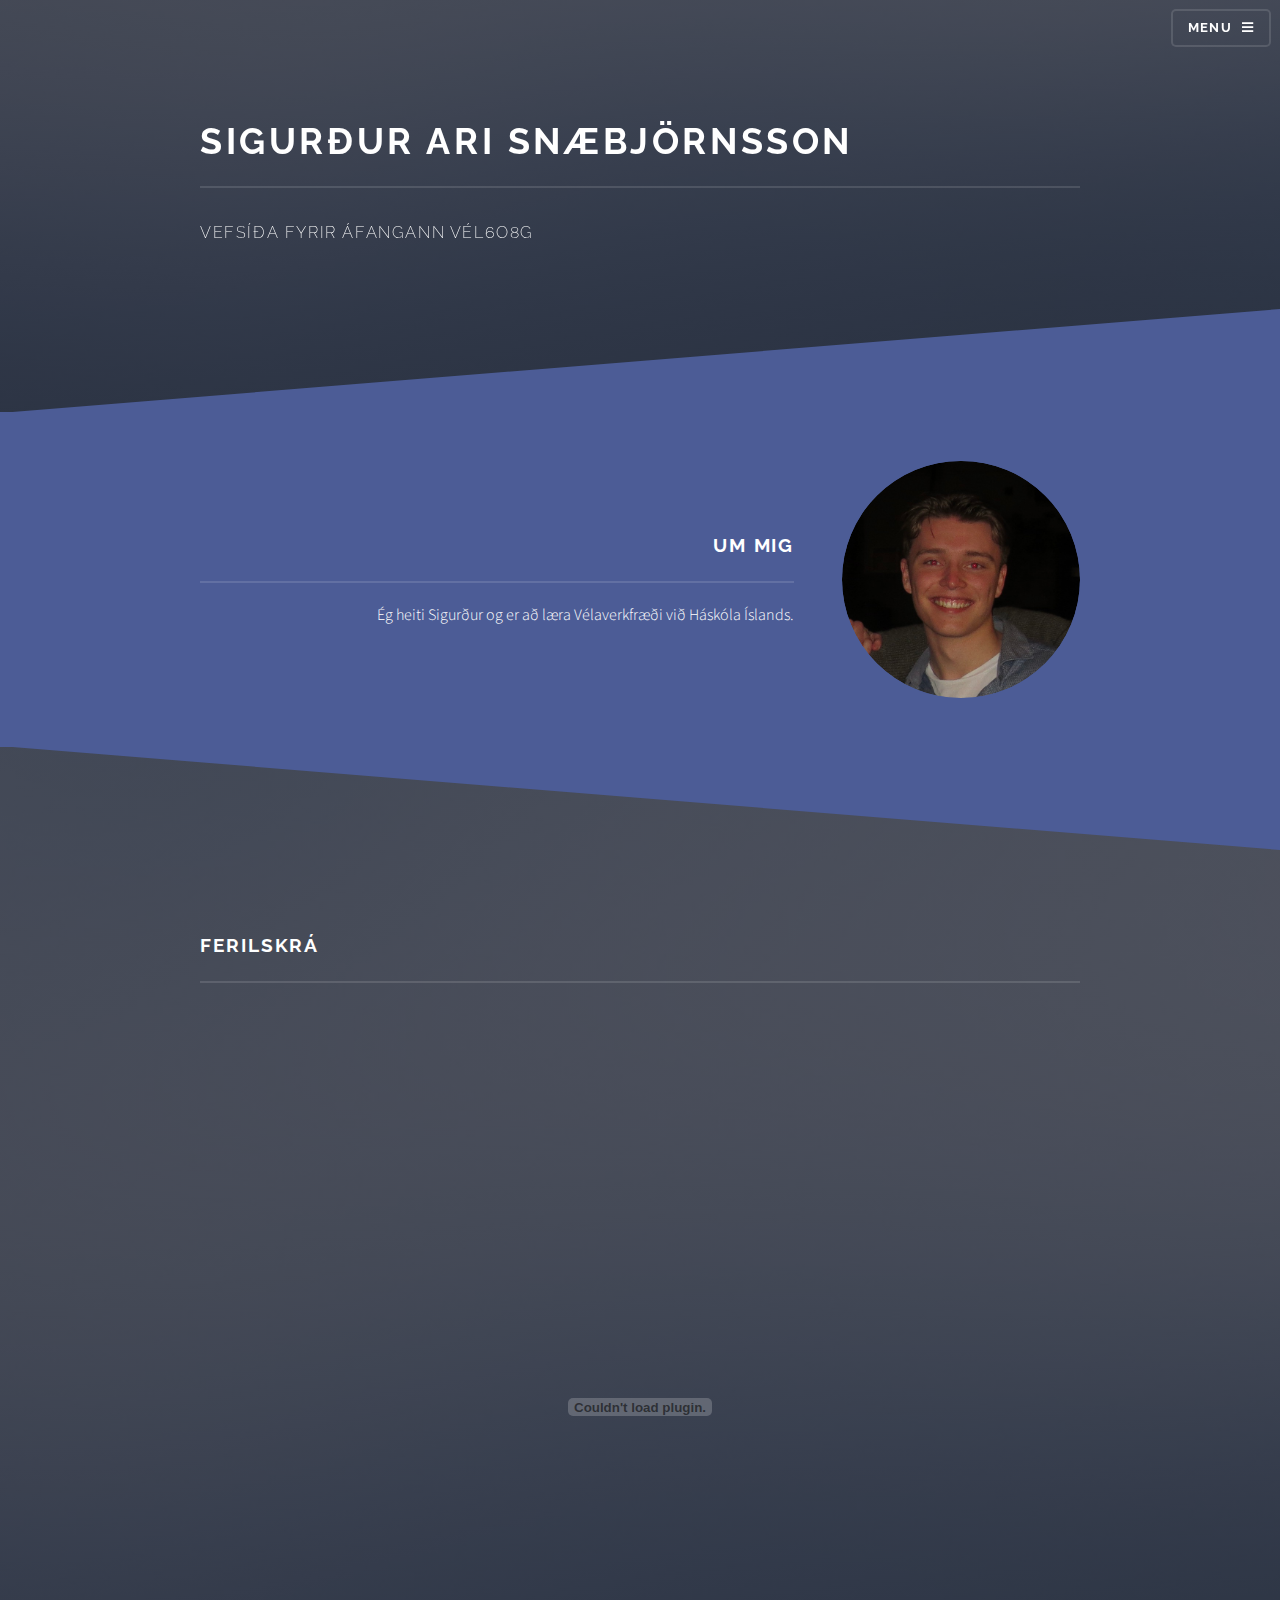
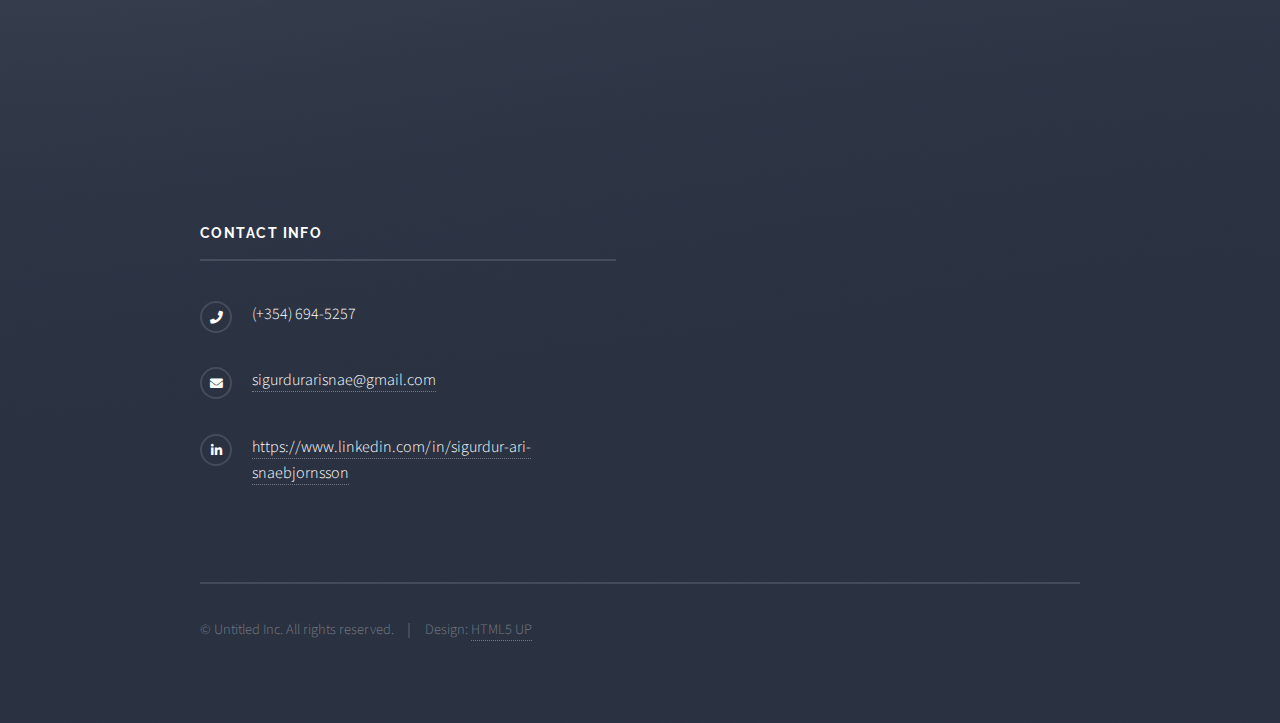
==== commit 229dadf9: "stro" ====
--- a/index.html
+++ b/index.html
@@ -19,7 +19,7 @@
 
 				<!-- Header -->
 					<header id="header" class="alt">
-						<h1><a href="index.html">Solid State</a></h1>
+						<h1><a href="index.html">sas120</a></h1>
 						<nav>
 							<a href="#menu">Menu</a>
 						</nav>
@@ -31,10 +31,10 @@
 							<h2>Menu</h2>
 							<ul class="links">
 								<li><a href="index.html">Home</a></li>
-								<li><a href="generic.html">Generic</a></li>
+								<li><a href="Verkefni%201.html">Verkefni 1</a></li>
+								<li><a href="Verkefni%202.html">Verkefni 2</a></li>
+								<li><a href="Verkefni%203.html">Verkefni 3</a></li>
 								<li><a href="elements.html">Elements</a></li>
-								<li><a href="#">Log In</a></li>
-								<li><a href="#">Sign Up</a></li>
 							</ul>
 							<a href="#" class="close">Close</a>
 						</div>
@@ -43,9 +43,8 @@
 				<!-- Banner -->
 					<section id="banner">
 						<div class="inner">
-							<div class="logo"><span class="icon fa-gem"></span></div>
-							<h2>This is Solid State</h2>
-							<p>Another free + fully responsive site template by <a href="http://html5up.net">HTML5 UP</a></p>
+							<h2>Sigurður Ari Snæbjörnsson </h2>
+							<p>Vefsíða fyrir áfangann Vél6O8G</p>
 						</div>
 					</section>
 
@@ -57,111 +56,28 @@
 								<div class="inner">
 									<a href="#" class="image"><img src="images/pic01.jpg" alt="" /></a>
 									<div class="content">
-										<h2 class="major">Magna arcu feugiat</h2>
-										<p>Lorem ipsum dolor sit amet, etiam lorem adipiscing elit. Cras turpis ante, nullam sit amet turpis non, sollicitudin posuere urna. Mauris id tellus arcu. Nunc vehicula id nulla dignissim dapibus. Nullam ultrices, neque et faucibus viverra, ex nulla cursus.</p>
-										<a href="#" class="special">Learn more</a>
+										<h2 class="major">UM mig</h2>
+										<p>Ég heiti Sigurður og er að læra Vélaverkfræði við Háskóla Íslands. </p>
 									</div>
 								</div>
 							</section>
-
-						<!-- Two -->
-							<section id="two" class="wrapper alt spotlight style2">
-								<div class="inner">
-									<a href="#" class="image"><img src="images/pic02.jpg" alt="" /></a>
-									<div class="content">
-										<h2 class="major">Tempus adipiscing</h2>
-										<p>Lorem ipsum dolor sit amet, etiam lorem adipiscing elit. Cras turpis ante, nullam sit amet turpis non, sollicitudin posuere urna. Mauris id tellus arcu. Nunc vehicula id nulla dignissim dapibus. Nullam ultrices, neque et faucibus viverra, ex nulla cursus.</p>
-										<a href="#" class="special">Learn more</a>
-									</div>
-								</div>
-							</section>
-
-						<!-- Three -->
-							<section id="three" class="wrapper spotlight style3">
-								<div class="inner">
-									<a href="#" class="image"><img src="images/pic03.jpg" alt="" /></a>
-									<div class="content">
-										<h2 class="major">Nullam dignissim</h2>
-										<p>Lorem ipsum dolor sit amet, etiam lorem adipiscing elit. Cras turpis ante, nullam sit amet turpis non, sollicitudin posuere urna. Mauris id tellus arcu. Nunc vehicula id nulla dignissim dapibus. Nullam ultrices, neque et faucibus viverra, ex nulla cursus.</p>
-										<a href="#" class="special">Learn more</a>
-									</div>
-								</div>
-							</section>
-
-						<!-- Four -->
-							<section id="four" class="wrapper alt style1">
-								<div class="inner">
-									<h2 class="major">Vitae phasellus</h2>
-									<p>Cras mattis ante fermentum, malesuada neque vitae, eleifend erat. Phasellus non pulvinar erat. Fusce tincidunt, nisl eget mattis egestas, purus ipsum consequat orci, sit amet lobortis lorem lacus in tellus. Sed ac elementum arcu. Quisque placerat auctor laoreet.</p>
-									<section class="features">
-										<article>
-											<a href="#" class="image"><img src="images/pic04.jpg" alt="" /></a>
-											<h3 class="major">Sed feugiat lorem</h3>
-											<p>Lorem ipsum dolor sit amet, consectetur adipiscing vehicula id nulla dignissim dapibus ultrices.</p>
-											<a href="#" class="special">Learn more</a>
-										</article>
-										<article>
-											<a href="#" class="image"><img src="images/pic05.jpg" alt="" /></a>
-											<h3 class="major">Nisl placerat</h3>
-											<p>Lorem ipsum dolor sit amet, consectetur adipiscing vehicula id nulla dignissim dapibus ultrices.</p>
-											<a href="#" class="special">Learn more</a>
-										</article>
-										<article>
-											<a href="#" class="image"><img src="images/pic06.jpg" alt="" /></a>
-											<h3 class="major">Ante fermentum</h3>
-											<p>Lorem ipsum dolor sit amet, consectetur adipiscing vehicula id nulla dignissim dapibus ultrices.</p>
-											<a href="#" class="special">Learn more</a>
-										</article>
-										<article>
-											<a href="#" class="image"><img src="images/pic07.jpg" alt="" /></a>
-											<h3 class="major">Fusce consequat</h3>
-											<p>Lorem ipsum dolor sit amet, consectetur adipiscing vehicula id nulla dignissim dapibus ultrices.</p>
-											<a href="#" class="special">Learn more</a>
-										</article>
-									</section>
-									<ul class="actions">
-										<li><a href="#" class="button">Browse All</a></li>
-									</ul>
-								</div>
-							</section>
-
+						<!-- Feriskrá -->
 					</section>
 
 				<!-- Footer -->
 					<section id="footer">
 						<div class="inner">
-							<h2 class="major">Get in touch</h2>
-							<p>Cras mattis ante fermentum, malesuada neque vitae, eleifend erat. Phasellus non pulvinar erat. Fusce tincidunt, nisl eget mattis egestas, purus ipsum consequat orci, sit amet lobortis lorem lacus in tellus. Sed ac elementum arcu. Quisque placerat auctor laoreet.</p>
-							<form method="post" action="#">
-								<div class="fields">
-									<div class="field">
-										<label for="name">Name</label>
-										<input type="text" name="name" id="name" />
-									</div>
-									<div class="field">
-										<label for="email">Email</label>
-										<input type="email" name="email" id="email" />
-									</div>
-									<div class="field">
-										<label for="message">Message</label>
-										<textarea name="message" id="message" rows="4"></textarea>
-									</div>
-								</div>
-								<ul class="actions">
-									<li><input type="submit" value="Send Message" /></li>
-								</ul>
-							</form>
+							<h2 class="major">Ferilskrá</h2>
+							<div>
+								<embed style="height: 90vh; width: 100%;" src="assets/Sigurdur_CV.pdf" type="">
+							</div>
+							
 							<ul class="contact">
-								<li class="icon solid fa-home">
-									Untitled Inc<br />
-									1234 Somewhere Road Suite #2894<br />
-									Nashville, TN 00000-0000
-								</li>
-								<li class="icon solid fa-phone">(000) 000-0000</li>
-								<li class="icon solid fa-envelope"><a href="#">information@untitled.tld</a></li>
-								<li class="icon brands fa-twitter"><a href="#">twitter.com/untitled-tld</a></li>
-								<li class="icon brands fa-facebook-f"><a href="#">facebook.com/untitled-tld</a></li>
-								<li class="icon brands fa-instagram"><a href="#">instagram.com/untitled-tld</a></li>
+								<h3 class="major">Contact Info</h3>
+								
+								<li class="icon solid fa-phone">(+354) 694-5257</li>
+								<li class="icon solid fa-envelope"><a href="mailto:sigurdurarisnae@gmail.com">sigurdurarisnae@gmail.com</a></li>
+								<li class="icon brands fa- fa-linkedin-in"><a href="https://www.linkedin.com/in/sigur%C3%B0ur-ari-sn%C3%A6bj%C3%B6rnsson-993166262/">https://www.linkedin.com/in/sigurdur-ari-snaebjornsson</a></li>
 							</ul>
 							<ul class="copyright">
 								<li>&copy; Untitled Inc. All rights reserved.</li><li>Design: <a href="http://html5up.net">HTML5 UP</a></li>
--- a/assets/css/main.css
+++ b/assets/css/main.css
@@ -1,10 +1,10 @@
 @import url(fontawesome-all.min.css);
 @import url("https://fonts.googleapis.com/css?family=Raleway:200,700|Source+Sans+Pro:300,600,300italic,600italic");
 
-/*
-	Solid State by HTML5 UP
-	html5up.net | @ajlkn
-	Free for personal and commercial use under the CCA 3.0 license (html5up.net/license)
+/*
+	Solid State by HTML5 UP
+	html5up.net | @ajlkn
+	Free for personal and commercial use under the CCA 3.0 license (html5up.net/license)
 */
 
 html, body, div, span, applet, object,
@@ -101,11 +101,11 @@
 	body {
 		background-color: #2e3141;
 		background-image: linear-gradient(to top, rgba(46, 49, 65, 0.8), rgba(46, 49, 65, 0.8)), url("../../images/bg.jpg");
-		background-size: auto,+		background-size: auto,
  cover;
-		background-attachment: fixed,+		background-attachment: fixed,
  fixed;
-		background-position: center,+		background-position: center,
  center;
 	}
 
@@ -2741,7 +2741,7 @@
 			}
 
 				ul.pagination li > .page:hover {
-					background-color: rgba(255, 255, 255, 0.025);
+					background-color: rgba(255, 255, 255, 0.125);
 				}
 
 				ul.pagination li > .page.active {
@@ -3467,9 +3467,9 @@
 				padding: 7em 0 8.25em 0 ;
 				background-color: #2e3141;
 				background-image: linear-gradient(to top, rgba(46, 49, 65, 0.8), rgba(46, 49, 65, 0.8)), url("../../images/bg.jpg");
-				background-size: auto,+				background-size: auto,
  cover;
-				background-position: center,+				background-position: center,
  center;
 				margin-bottom: -6.5em;
 			}
@@ -3579,9 +3579,9 @@
 			padding: 9em 0 6.25em 0 ;
 			background-color: #2e3141;
 			background-image: linear-gradient(to top, rgba(46, 49, 65, 0.8), rgba(46, 49, 65, 0.8)), url("../../images/bg.jpg");
-			background-size: auto,+			background-size: auto,
  cover;
-			background-position: center,+			background-position: center,
  0% 30%;
 			margin-bottom: -6.5em;
 		}
@@ -3592,9 +3592,9 @@
 
 		#wrapper > header {
 			padding: 11em 3em 7.375em 3em ;
-			background-size: auto,+			background-size: auto,
  cover;
-			background-position: center,+			background-position: center,
  0% 0%;
 			margin-bottom: -4.75em;
 		}
@@ -3609,7 +3609,7 @@
 
 		#wrapper > header {
 			padding: 6.5em 2em 3em 2em ;
-			background-size: auto,+			background-size: auto,
  125%;
 			margin-bottom: -2.5em;
 		}
@@ -4072,9 +4072,9 @@
 		#footer {
 			background-color: #2e3141;
 			background-image: linear-gradient(to top, rgba(46, 49, 65, 0.8), rgba(46, 49, 65, 0.8)), url("../../images/bg.jpg");
-			background-size: auto,+			background-size: auto,
  cover;
-			background-position: center,+			background-position: center,
  center;
 			margin-top: -6.5em;
 			padding-top: 6.5em;
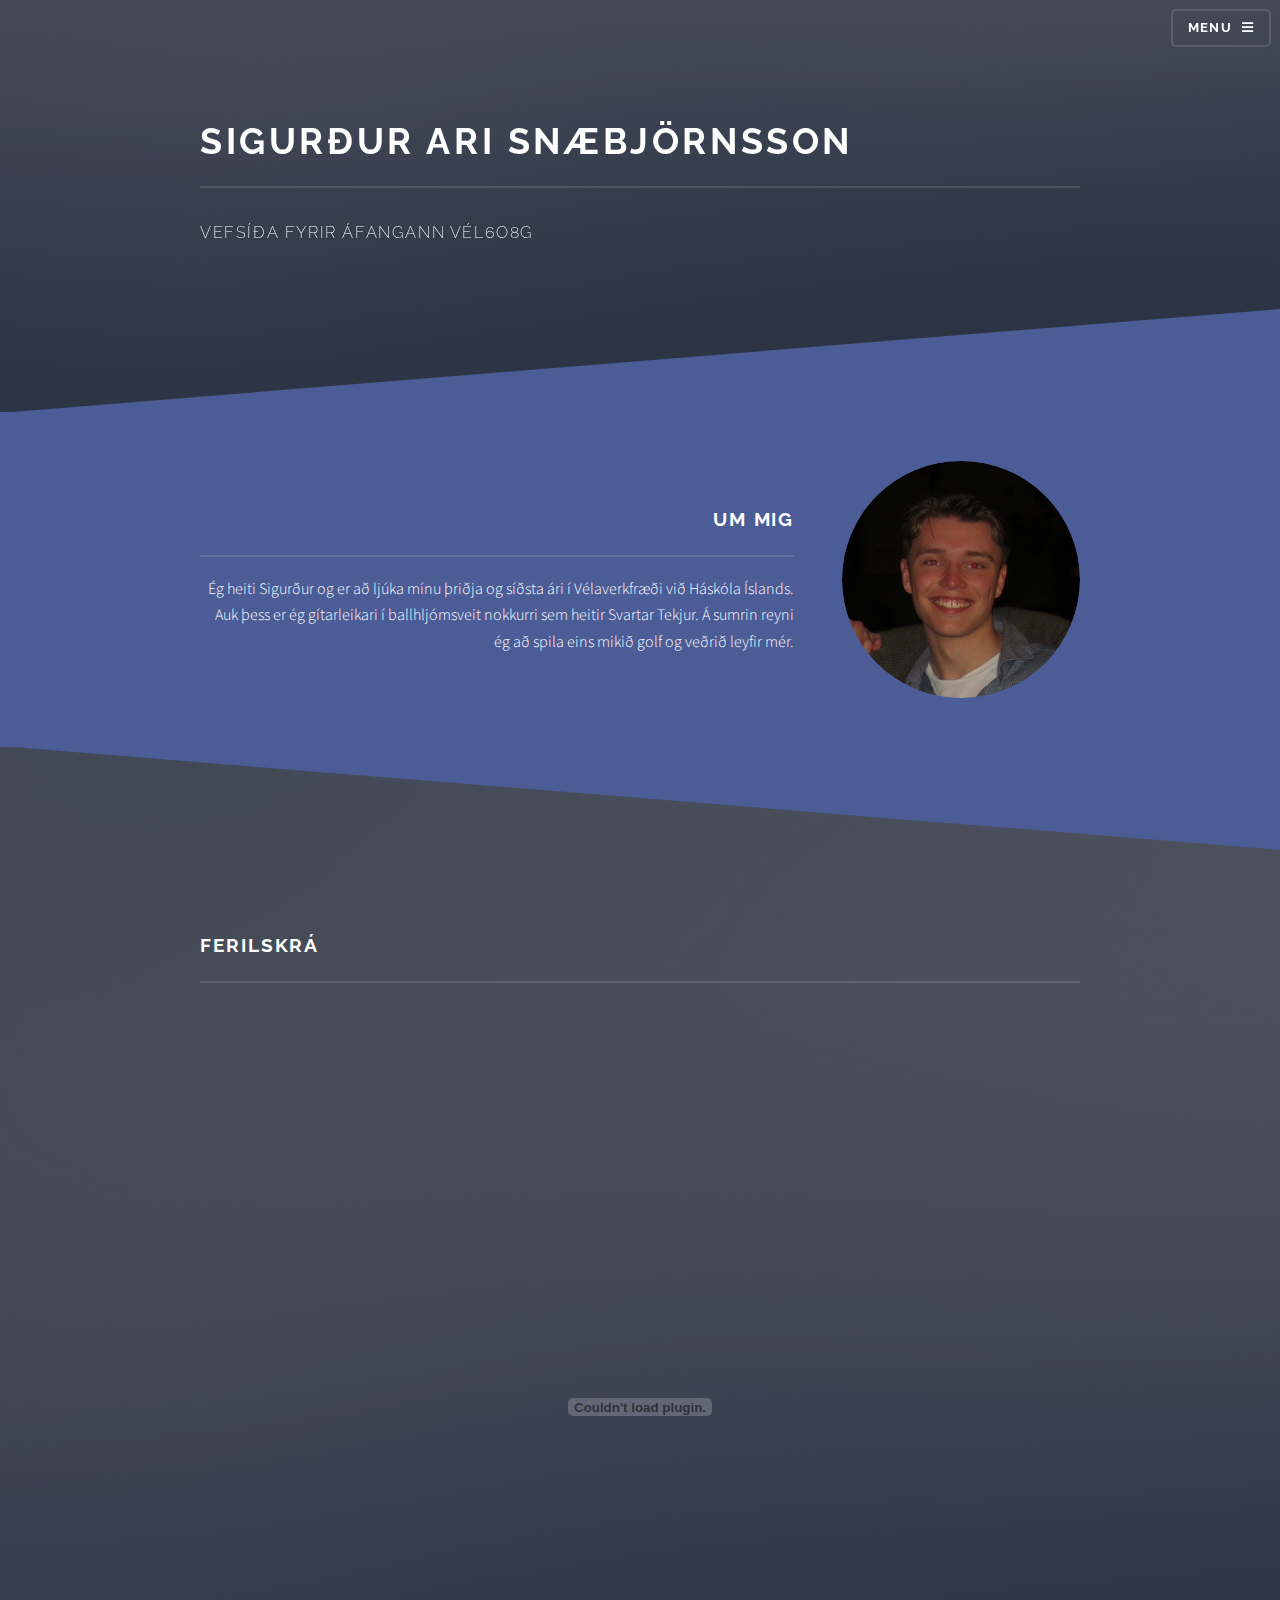
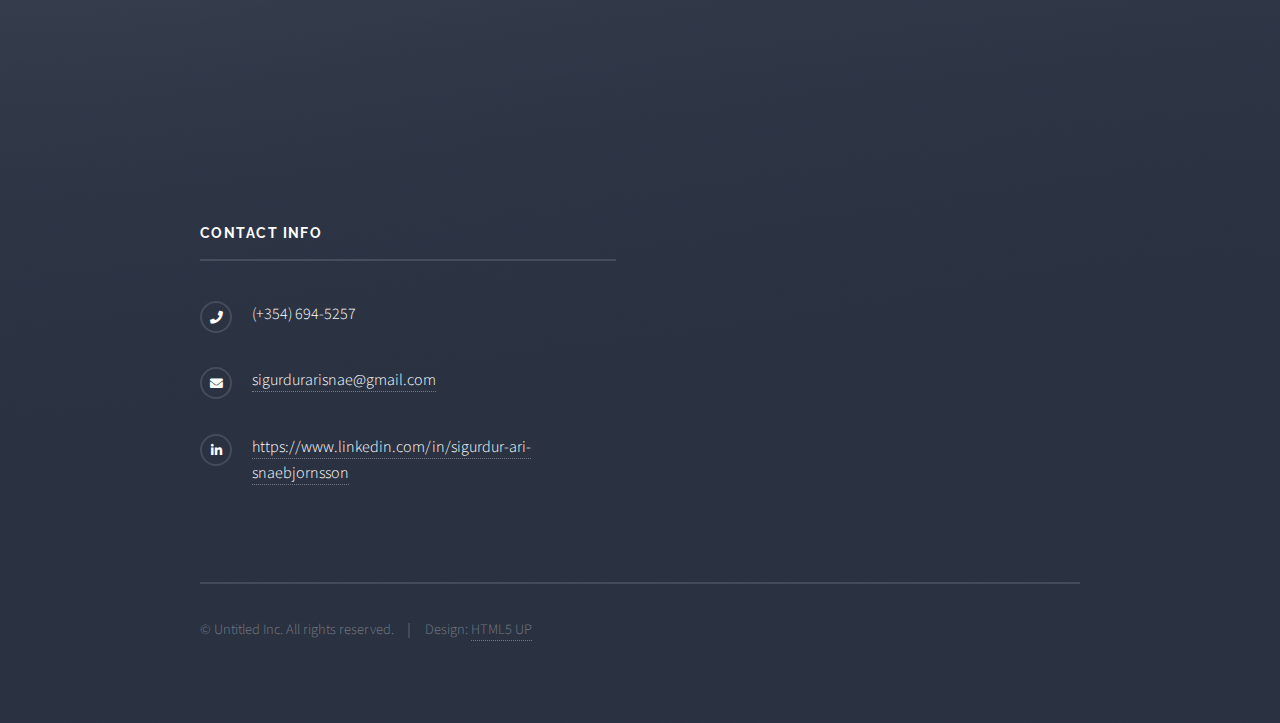
==== commit 896eed6e: "inital commit" ====
--- a/index.html
+++ b/index.html
@@ -57,7 +57,8 @@
 									<a href="#" class="image"><img src="images/pic01.jpg" alt="" /></a>
 									<div class="content">
 										<h2 class="major">UM mig</h2>
-										<p>Ég heiti Sigurður og er að læra Vélaverkfræði við Háskóla Íslands. </p>
+										<p>Ég heiti Sigurður og er að ljúka mínu þriðja og síðsta ári í Vélaverkfræði við Háskóla Íslands. Auk þess er ég gítarleikari í ballhljómsveit nokkurri sem heitir Svartar Tekjur.
+										Á sumrin reyni ég að spila eins mikið golf og veðrið leyfir mér.</p>
 									</div>
 								</div>
 							</section>
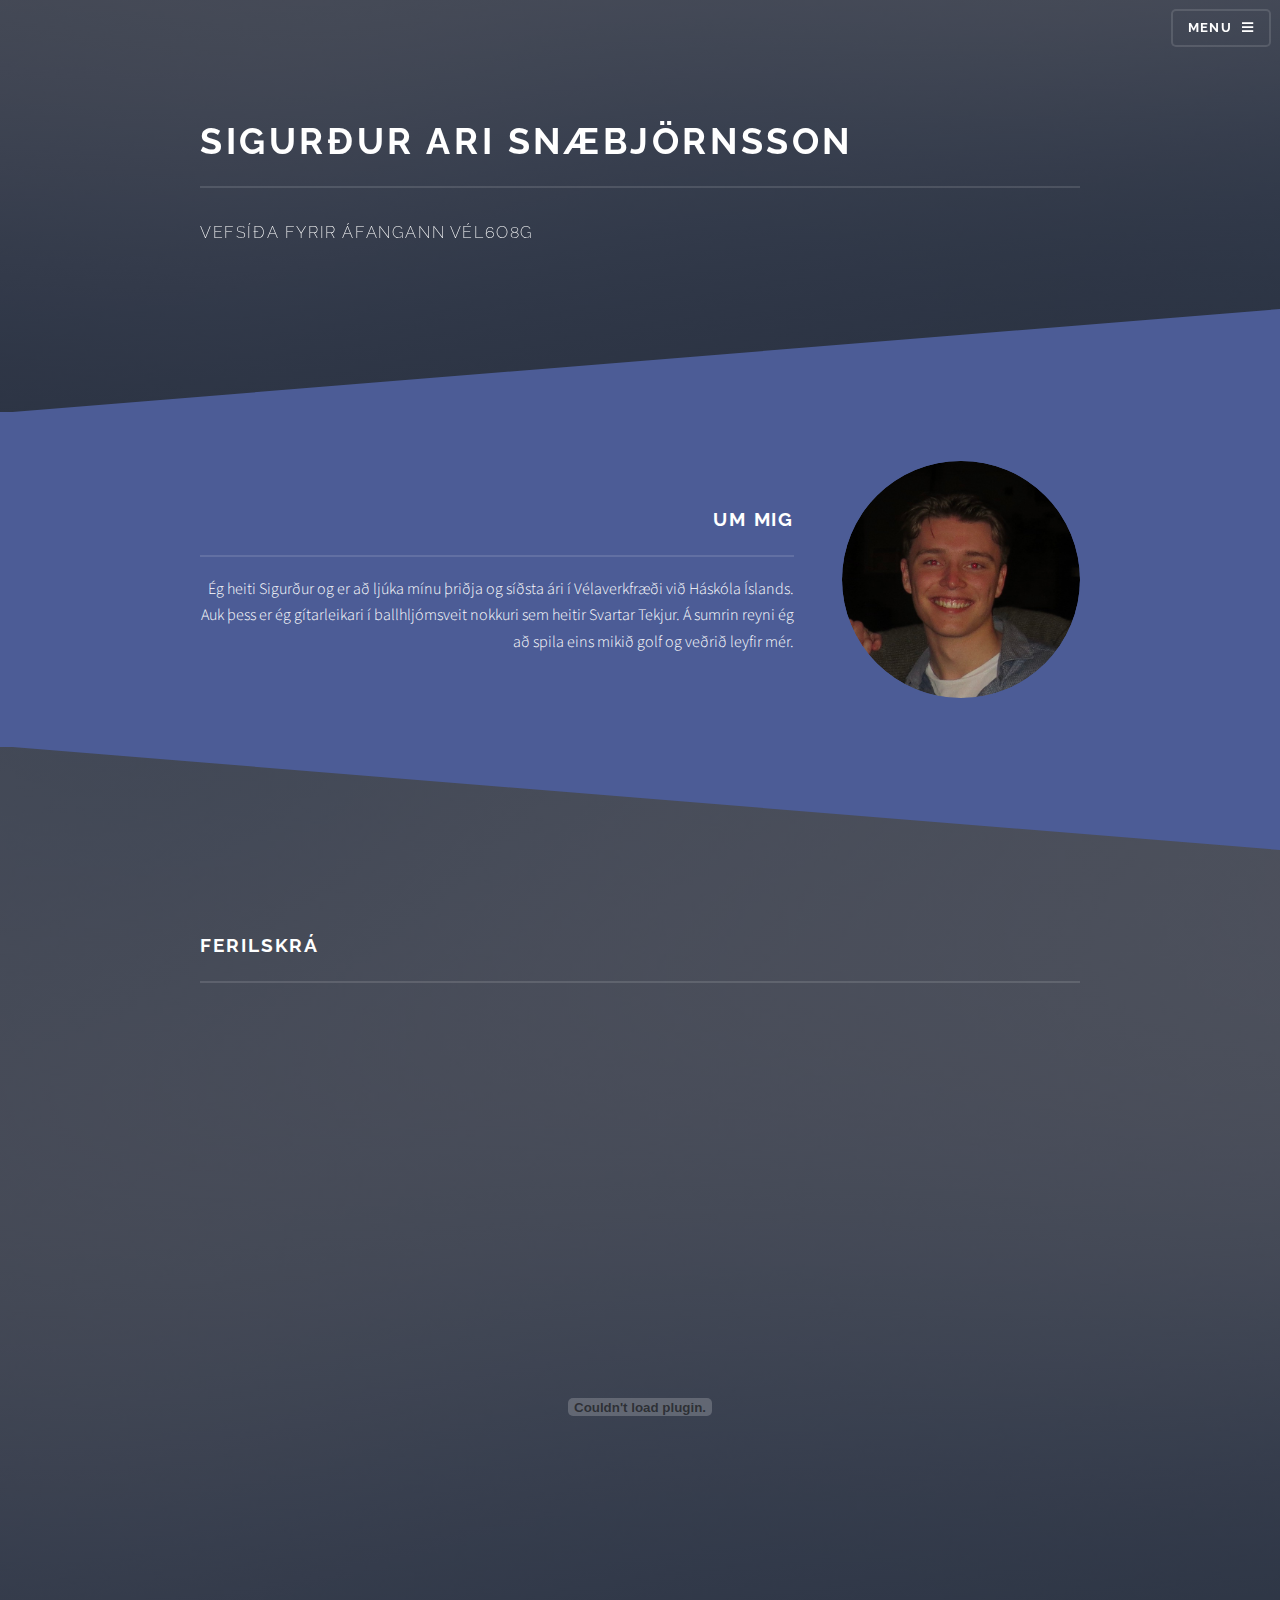
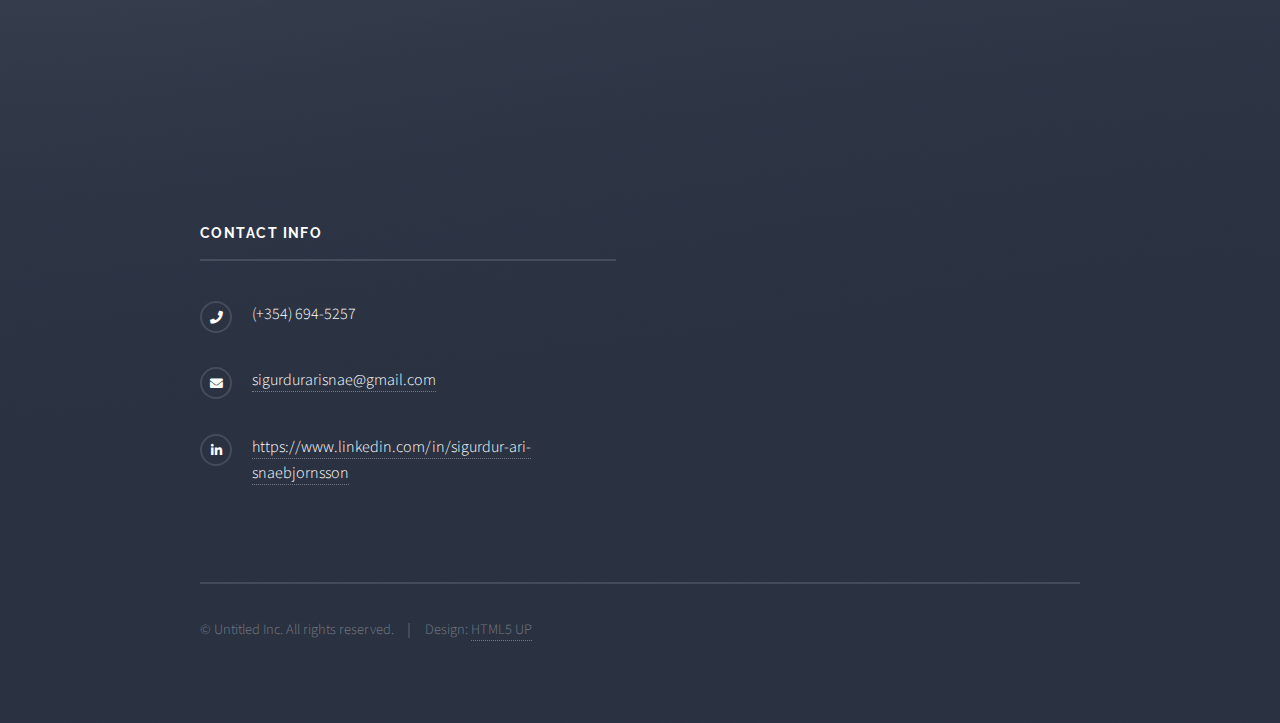
==== commit b302874a: "initial commit" ====
--- a/index.html
+++ b/index.html
@@ -57,7 +57,8 @@
 									<a href="#" class="image"><img src="images/pic01.jpg" alt="" /></a>
 									<div class="content">
 										<h2 class="major">UM mig</h2>
-										<p>Ég heiti Sigurður og er að ljúka mínu þriðja og síðsta ári í Vélaverkfræði við Háskóla Íslands. Auk þess er ég gítarleikari í ballhljómsveit nokkurri sem heitir Svartar Tekjur.
+										<p>Ég heiti Sigurður og er að ljúka mínu þriðja og síðsta ári í Vélaverkfræði við Háskóla Íslands. 
+										Auk þess er ég gítarleikari í ballhljómsveit nokkuri sem heitir Svartar Tekjur.
 										Á sumrin reyni ég að spila eins mikið golf og veðrið leyfir mér.</p>
 									</div>
 								</div>
